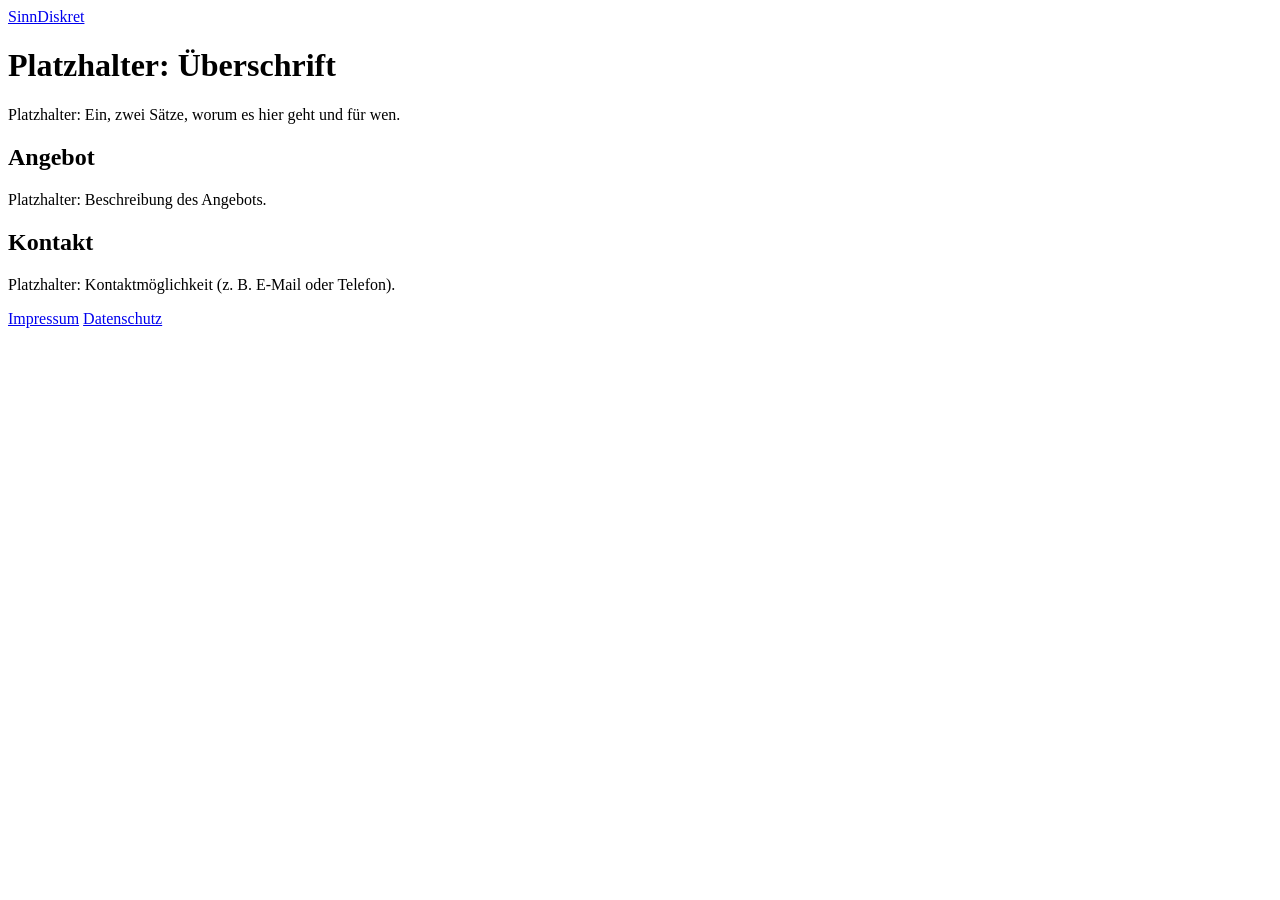
==== public/index.html @ 70ae7657 "Grundstruktur: statische Seite, Deploy zu STRATO per FTPS, Anleitung - public/: Platzhalter für Star" ====
<!doctype html>
<html lang="de">
<head>
  <meta charset="utf-8">
  <meta name="viewport" content="width=device-width, initial-scale=1">
  <title>SinnDiskret – Psychotherapeutische Begleitung</title>
  <meta name="robots" content="index, follow">
  <link rel="icon" href="/favicon.svg" type="image/svg+xml">
  <link rel="stylesheet" href="/css/style.css">
</head>
<body>
  <header class="wrap">
    <a class="brand" href="/">SinnDiskret</a>
  </header>
  <main class="wrap">
    <h1>Platzhalter: Überschrift</h1>
    <p class="lead">Platzhalter: Ein, zwei Sätze, worum es hier geht und für wen.</p>

    <h2>Angebot</h2>
    <p>Platzhalter: Beschreibung des Angebots.</p>

    <h2>Kontakt</h2>
    <p>Platzhalter: Kontaktmöglichkeit (z. B. E-Mail oder Telefon).</p>
  </main>
  <footer class="wrap">
    <nav>
      <a href="/impressum.html">Impressum</a>
      <a href="/datenschutz.html">Datenschutz</a>
    </nav>
  </footer>
</body>
</html>
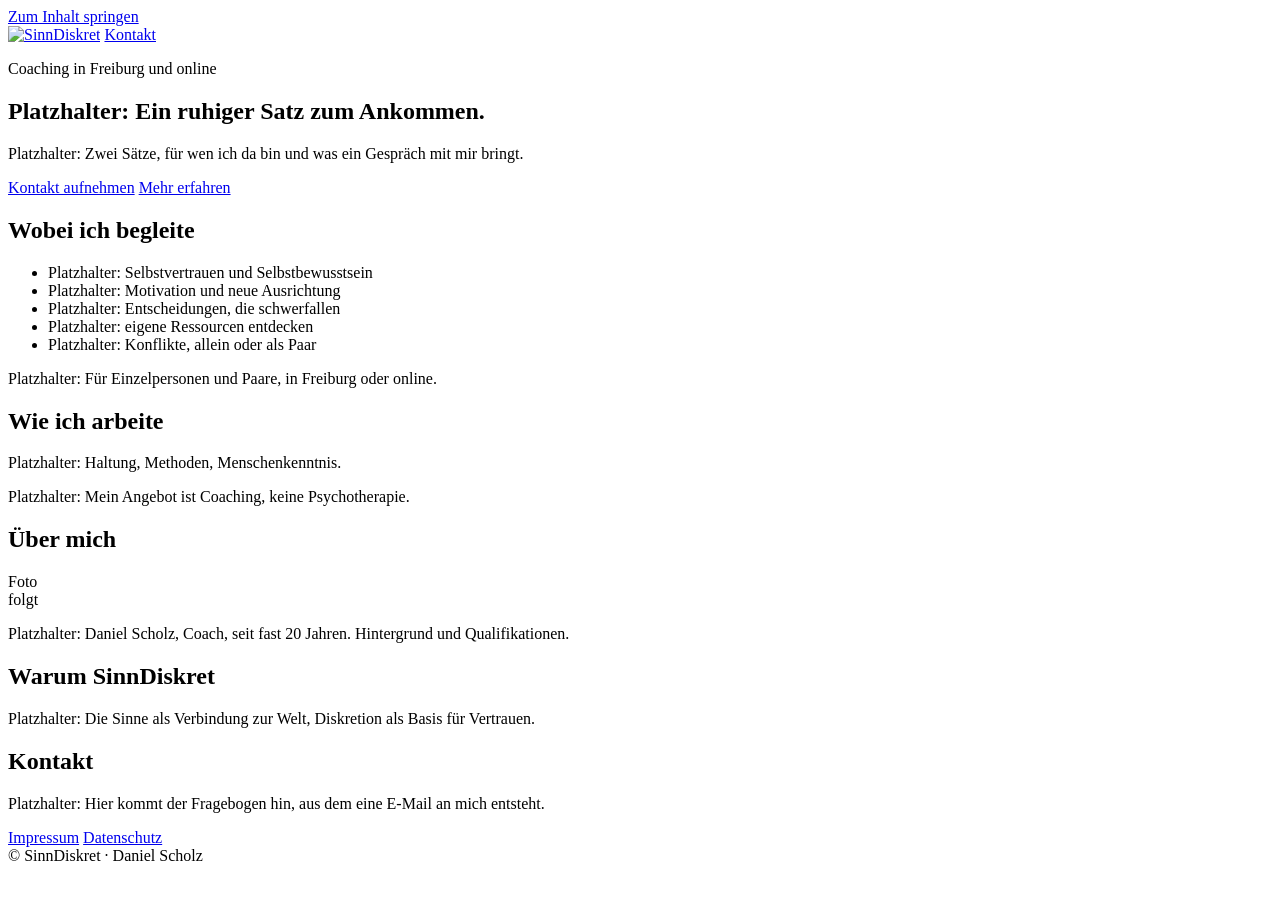
==== commit 503032ef: "Gestaltung festlegen: Farben, Logo B, Schrift Variante 1 - Logo B (sinn•diskret) als Vektorgrafik, h" ====
--- a/public/index.html
+++ b/public/index.html
@@ -3,30 +3,100 @@
 <head>
   <meta charset="utf-8">
   <meta name="viewport" content="width=device-width, initial-scale=1">
-  <title>SinnDiskret – Psychotherapeutische Begleitung</title>
-  <meta name="robots" content="index, follow">
+  <title>SinnDiskret – Coaching in Freiburg und online · Daniel Scholz</title>
+  <meta name="description" content="Coaching für Einzelpersonen und Paare in Freiburg und online. Daniel Scholz, seit fast 20 Jahren.">
+  <meta name="theme-color" content="#f7f6f3">
   <link rel="icon" href="/favicon.svg" type="image/svg+xml">
+  <link rel="preload" href="/fonts/source-sans-3.woff2" as="font" type="font/woff2" crossorigin>
   <link rel="stylesheet" href="/css/style.css">
 </head>
 <body>
-  <header class="wrap">
-    <a class="brand" href="/">SinnDiskret</a>
+  <a class="skip" href="#inhalt">Zum Inhalt springen</a>
+
+  <header class="site-header">
+    <div class="wrap">
+      <a class="brand" href="/" aria-label="SinnDiskret – Startseite"><img src="/img/logo.svg" alt="SinnDiskret" width="160" height="26"></a>
+      <a class="header-link" href="#kontakt">Kontakt</a>
+    </div>
   </header>
-  <main class="wrap">
-    <h1>Platzhalter: Überschrift</h1>
-    <p class="lead">Platzhalter: Ein, zwei Sätze, worum es hier geht und für wen.</p>
 
-    <h2>Angebot</h2>
-    <p>Platzhalter: Beschreibung des Angebots.</p>
+  <main id="inhalt">
 
-    <h2>Kontakt</h2>
-    <p>Platzhalter: Kontaktmöglichkeit (z. B. E-Mail oder Telefon).</p>
+    <section class="hero">
+      <div class="wrap">
+        <p class="kicker">Coaching in Freiburg und online</p>
+        <h1 class="ph">Platzhalter: Ein ruhiger Satz zum Ankommen.</h1>
+        <p class="lead ph">Platzhalter: Zwei Sätze, für wen ich da bin und was ein Gespräch mit mir bringt.</p>
+        <div class="actions">
+          <a class="btn" href="#kontakt">Kontakt aufnehmen</a>
+          <a class="btn ghost" href="#anliegen">Mehr erfahren</a>
+        </div>
+      </div>
+    </section>
+
+    <section class="section soft" id="anliegen">
+      <div class="wrap">
+        <span class="accent"></span>
+        <h2>Wobei ich begleite</h2>
+        <ul class="dots ph">
+          <li>Platzhalter: Selbstvertrauen und Selbstbewusstsein</li>
+          <li>Platzhalter: Motivation und neue Ausrichtung</li>
+          <li>Platzhalter: Entscheidungen, die schwerfallen</li>
+          <li>Platzhalter: eigene Ressourcen entdecken</li>
+          <li>Platzhalter: Konflikte, allein oder als Paar</li>
+        </ul>
+        <p class="ph">Platzhalter: Für Einzelpersonen und Paare, in Freiburg oder online.</p>
+      </div>
+    </section>
+
+    <section class="section" id="arbeitsweise">
+      <div class="wrap">
+        <span class="accent"></span>
+        <h2>Wie ich arbeite</h2>
+        <p class="ph">Platzhalter: Haltung, Methoden, Menschenkenntnis.</p>
+        <p class="note ph">Platzhalter: Mein Angebot ist Coaching, keine Psychotherapie.</p>
+      </div>
+    </section>
+
+    <section class="section soft" id="ueber-mich">
+      <div class="wrap">
+        <span class="accent"></span>
+        <h2>Über mich</h2>
+        <div class="about">
+          <div class="photo">Foto<br>folgt</div>
+          <div>
+            <p class="ph">Platzhalter: Daniel Scholz, Coach, seit fast 20 Jahren. Hintergrund und Qualifikationen.</p>
+          </div>
+        </div>
+      </div>
+    </section>
+
+    <section class="section" id="sinndiskret">
+      <div class="wrap">
+        <span class="accent"></span>
+        <h2>Warum SinnDiskret</h2>
+        <p class="ph">Platzhalter: Die Sinne als Verbindung zur Welt, Diskretion als Basis für Vertrauen.</p>
+      </div>
+    </section>
+
+    <section class="section soft" id="kontakt">
+      <div class="wrap">
+        <span class="accent"></span>
+        <h2>Kontakt</h2>
+        <p class="ph">Platzhalter: Hier kommt der Fragebogen hin, aus dem eine E-Mail an mich entsteht.</p>
+      </div>
+    </section>
+
   </main>
-  <footer class="wrap">
-    <nav>
-      <a href="/impressum.html">Impressum</a>
-      <a href="/datenschutz.html">Datenschutz</a>
-    </nav>
+
+  <footer class="site-footer">
+    <div class="wrap">
+      <nav>
+        <a href="/impressum.html">Impressum</a>
+        <a href="/datenschutz.html">Datenschutz</a>
+      </nav>
+      <div>© SinnDiskret · Daniel Scholz</div>
+    </div>
   </footer>
 </body>
 </html>
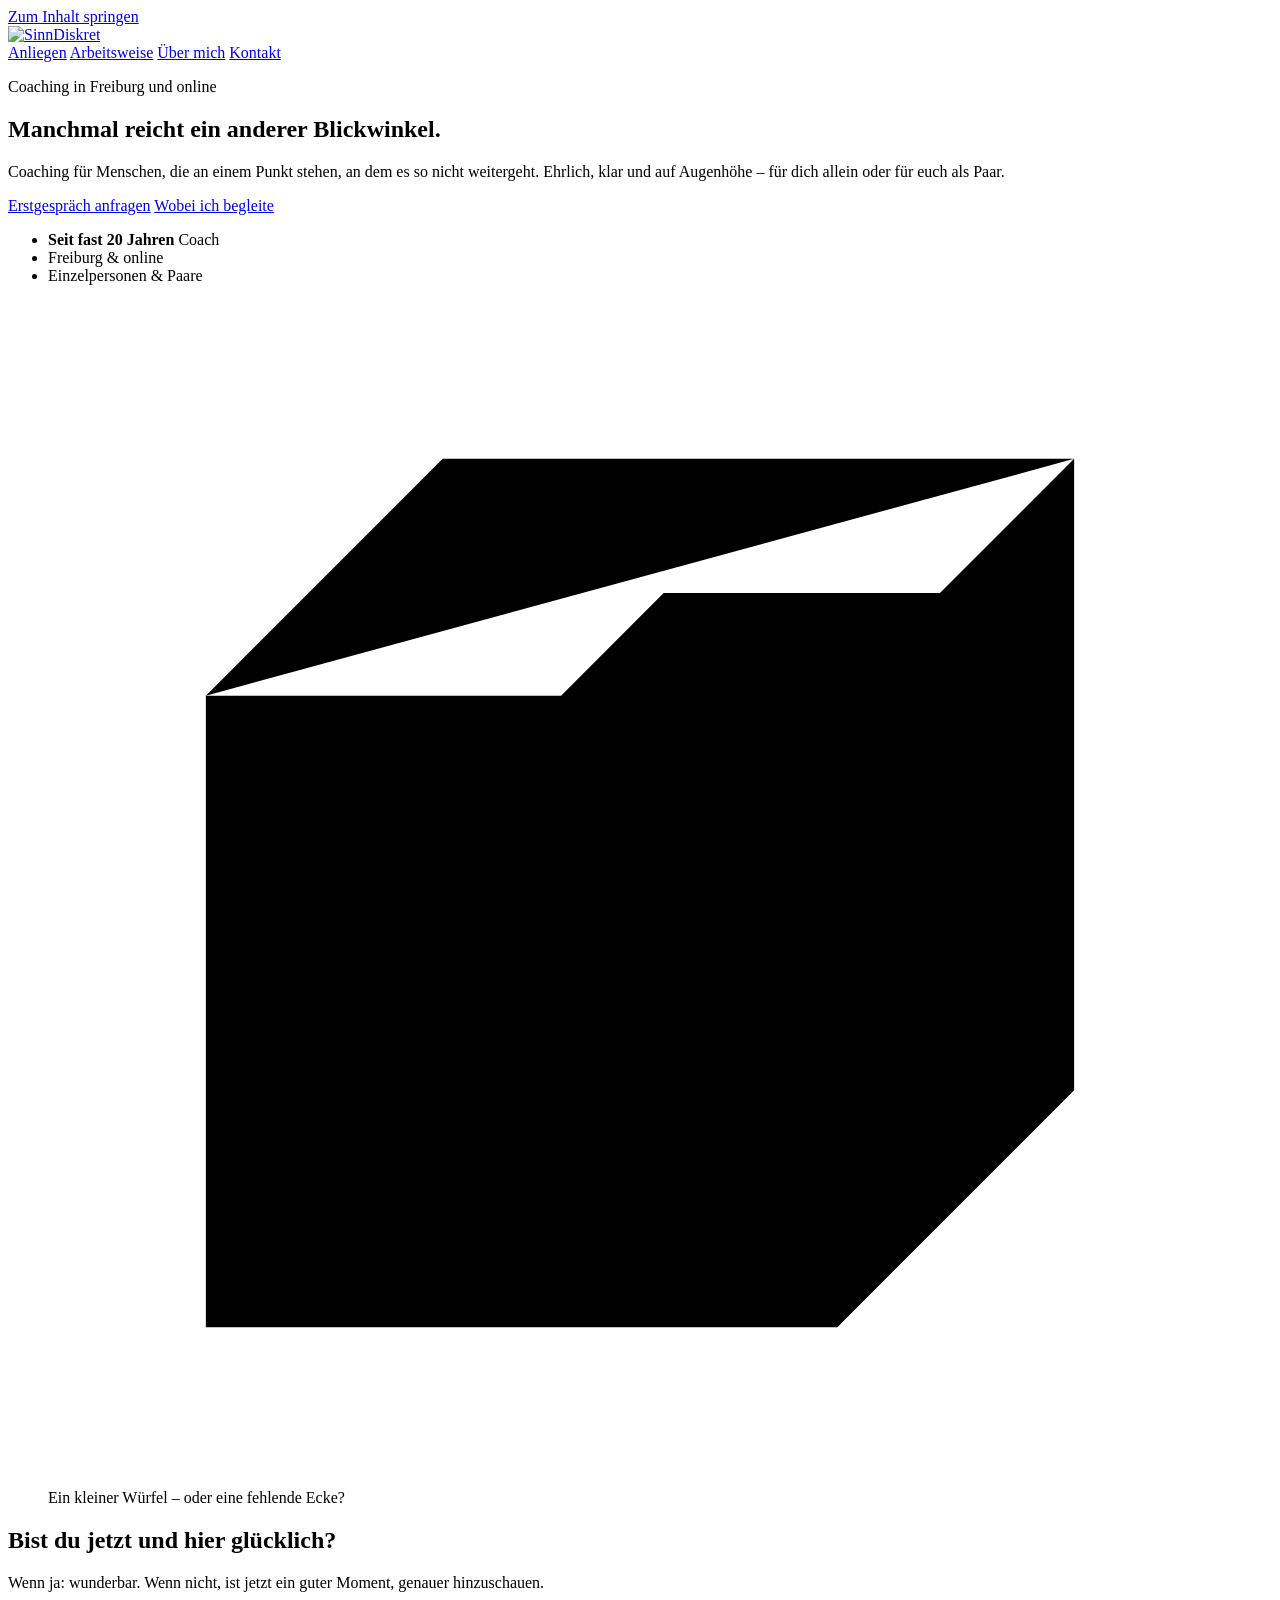
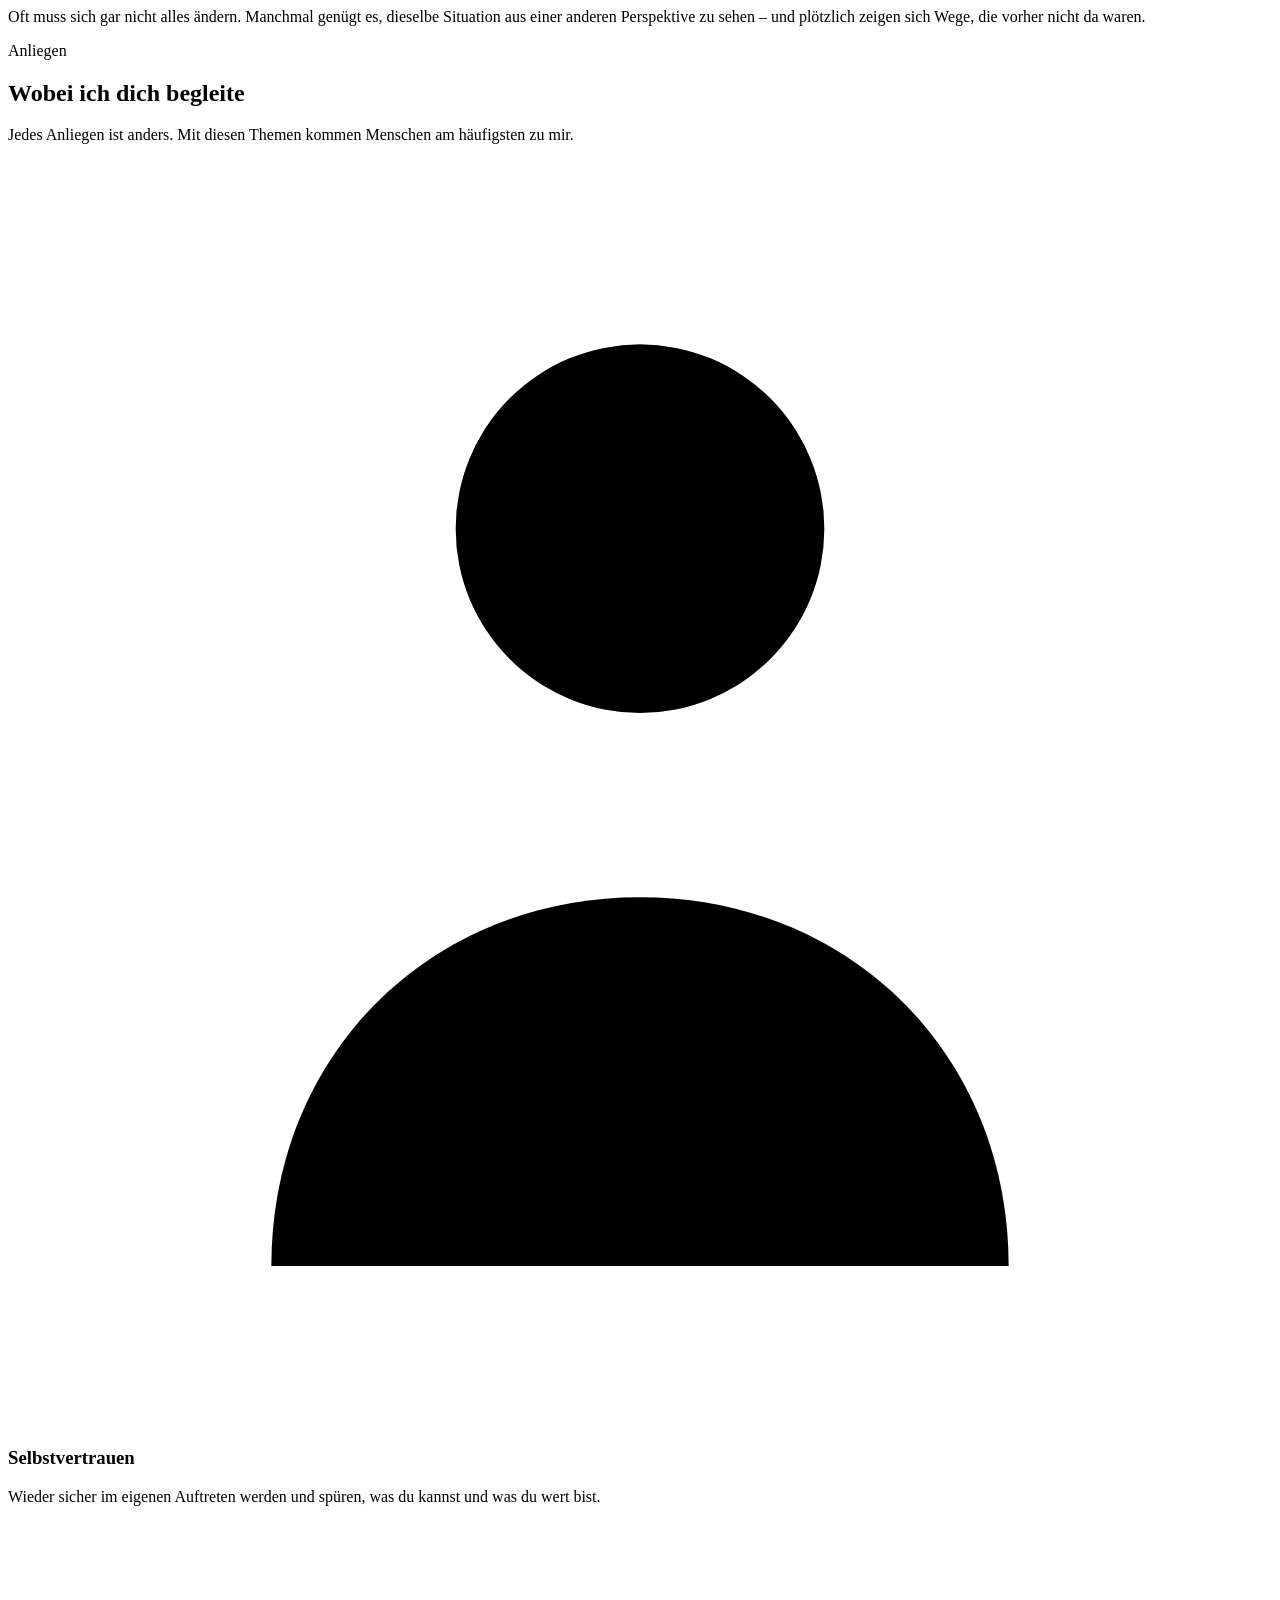
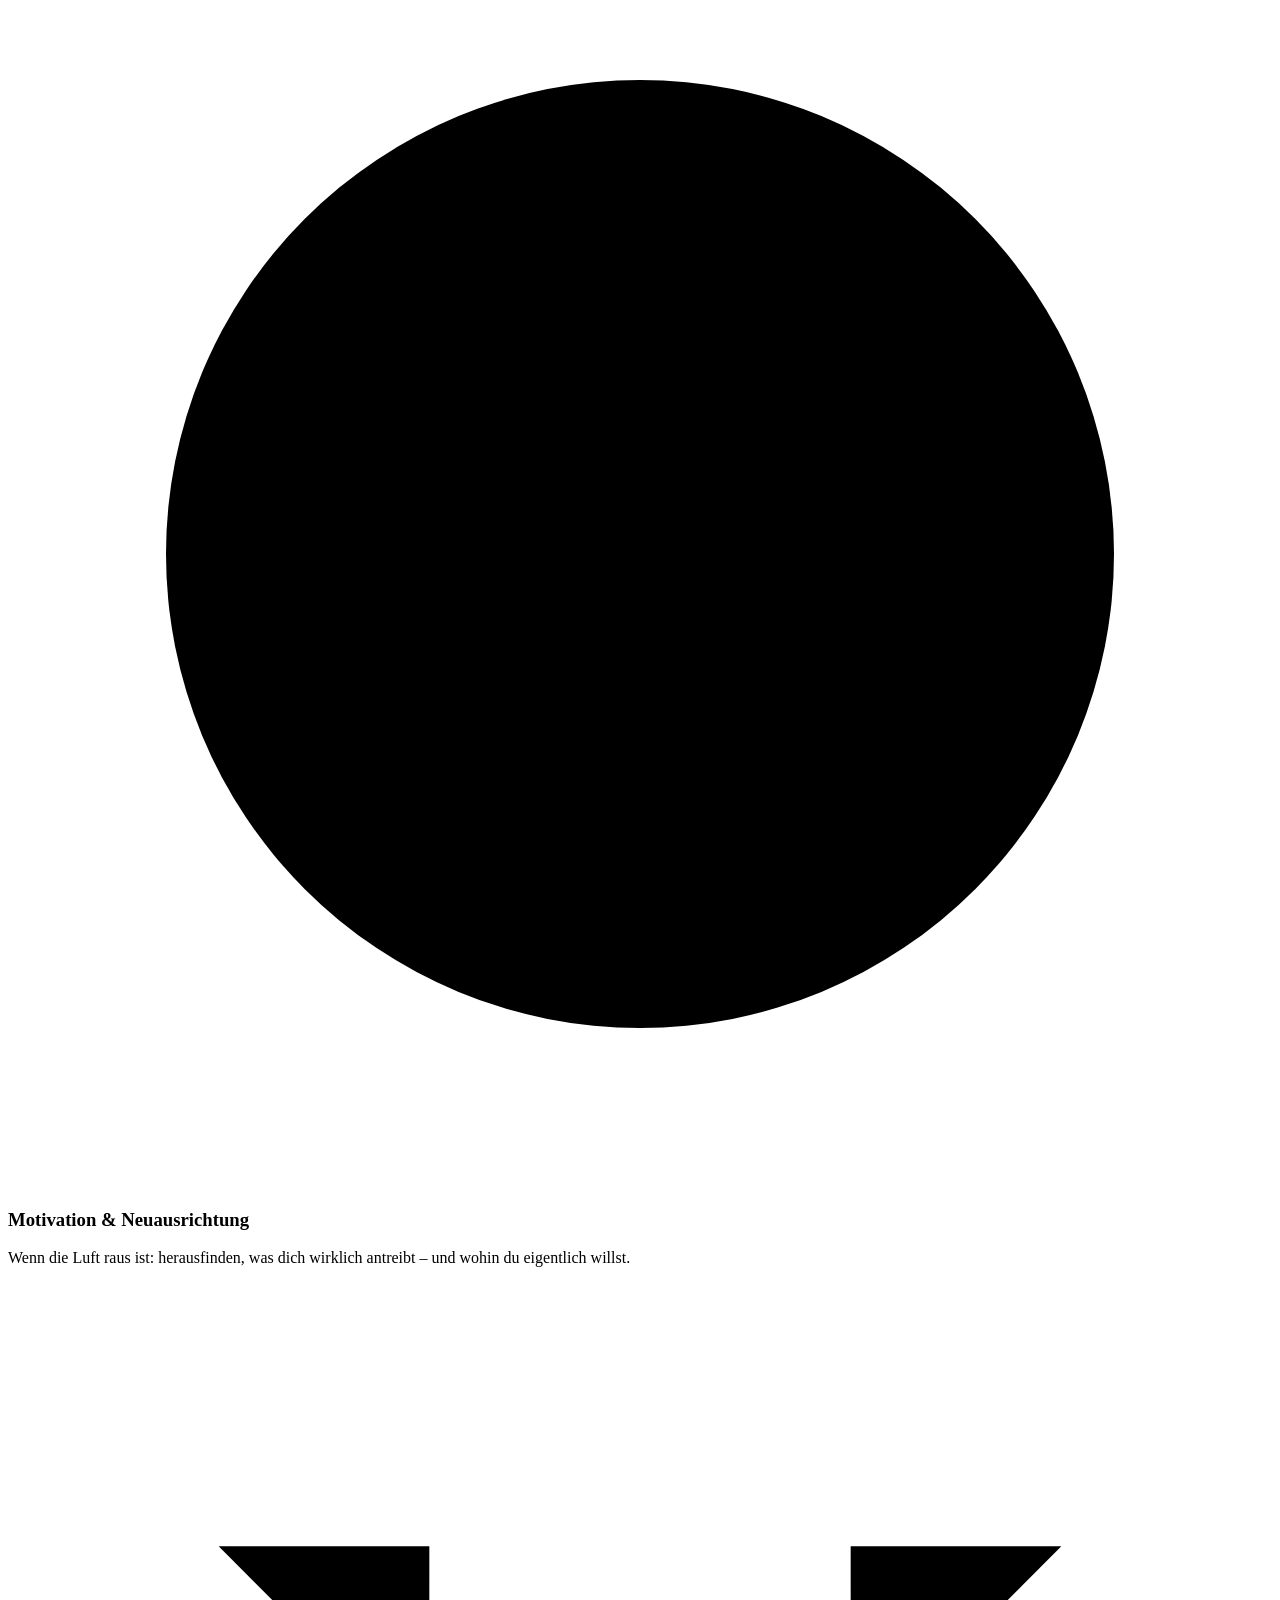
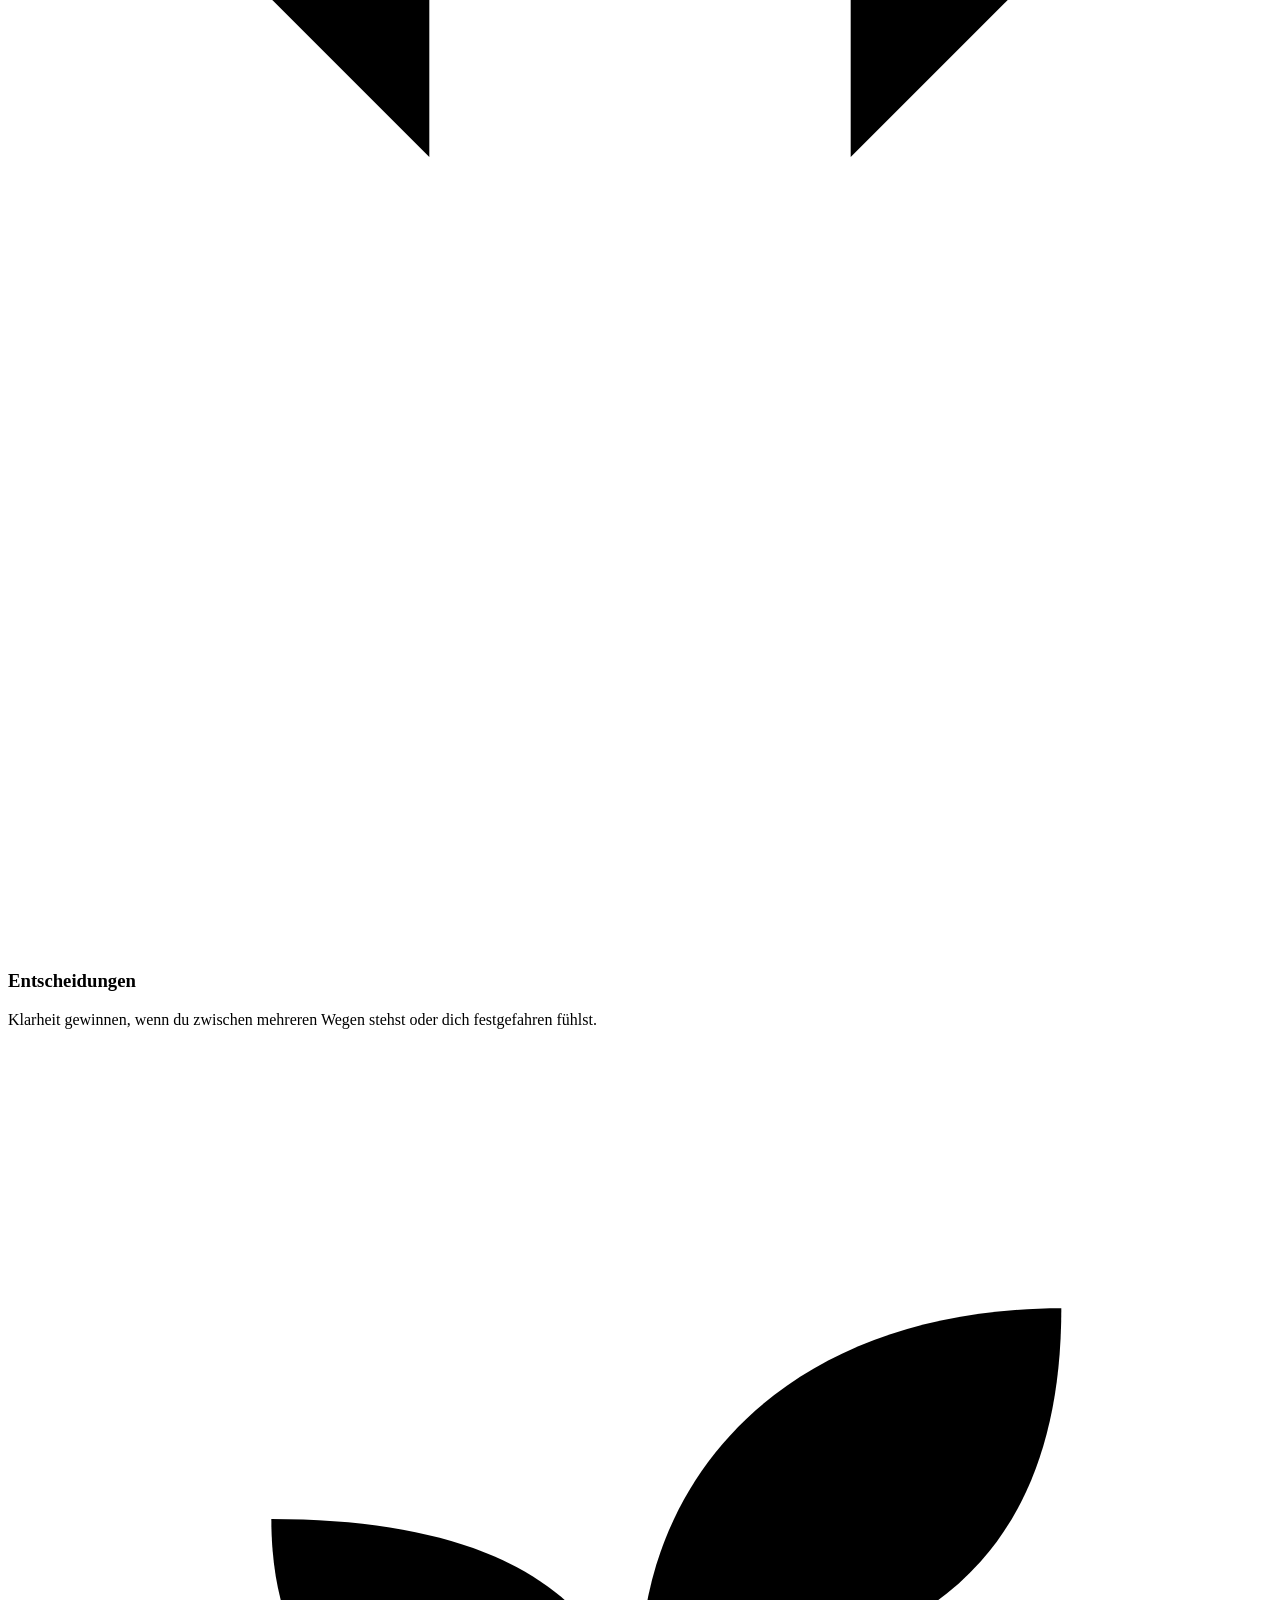
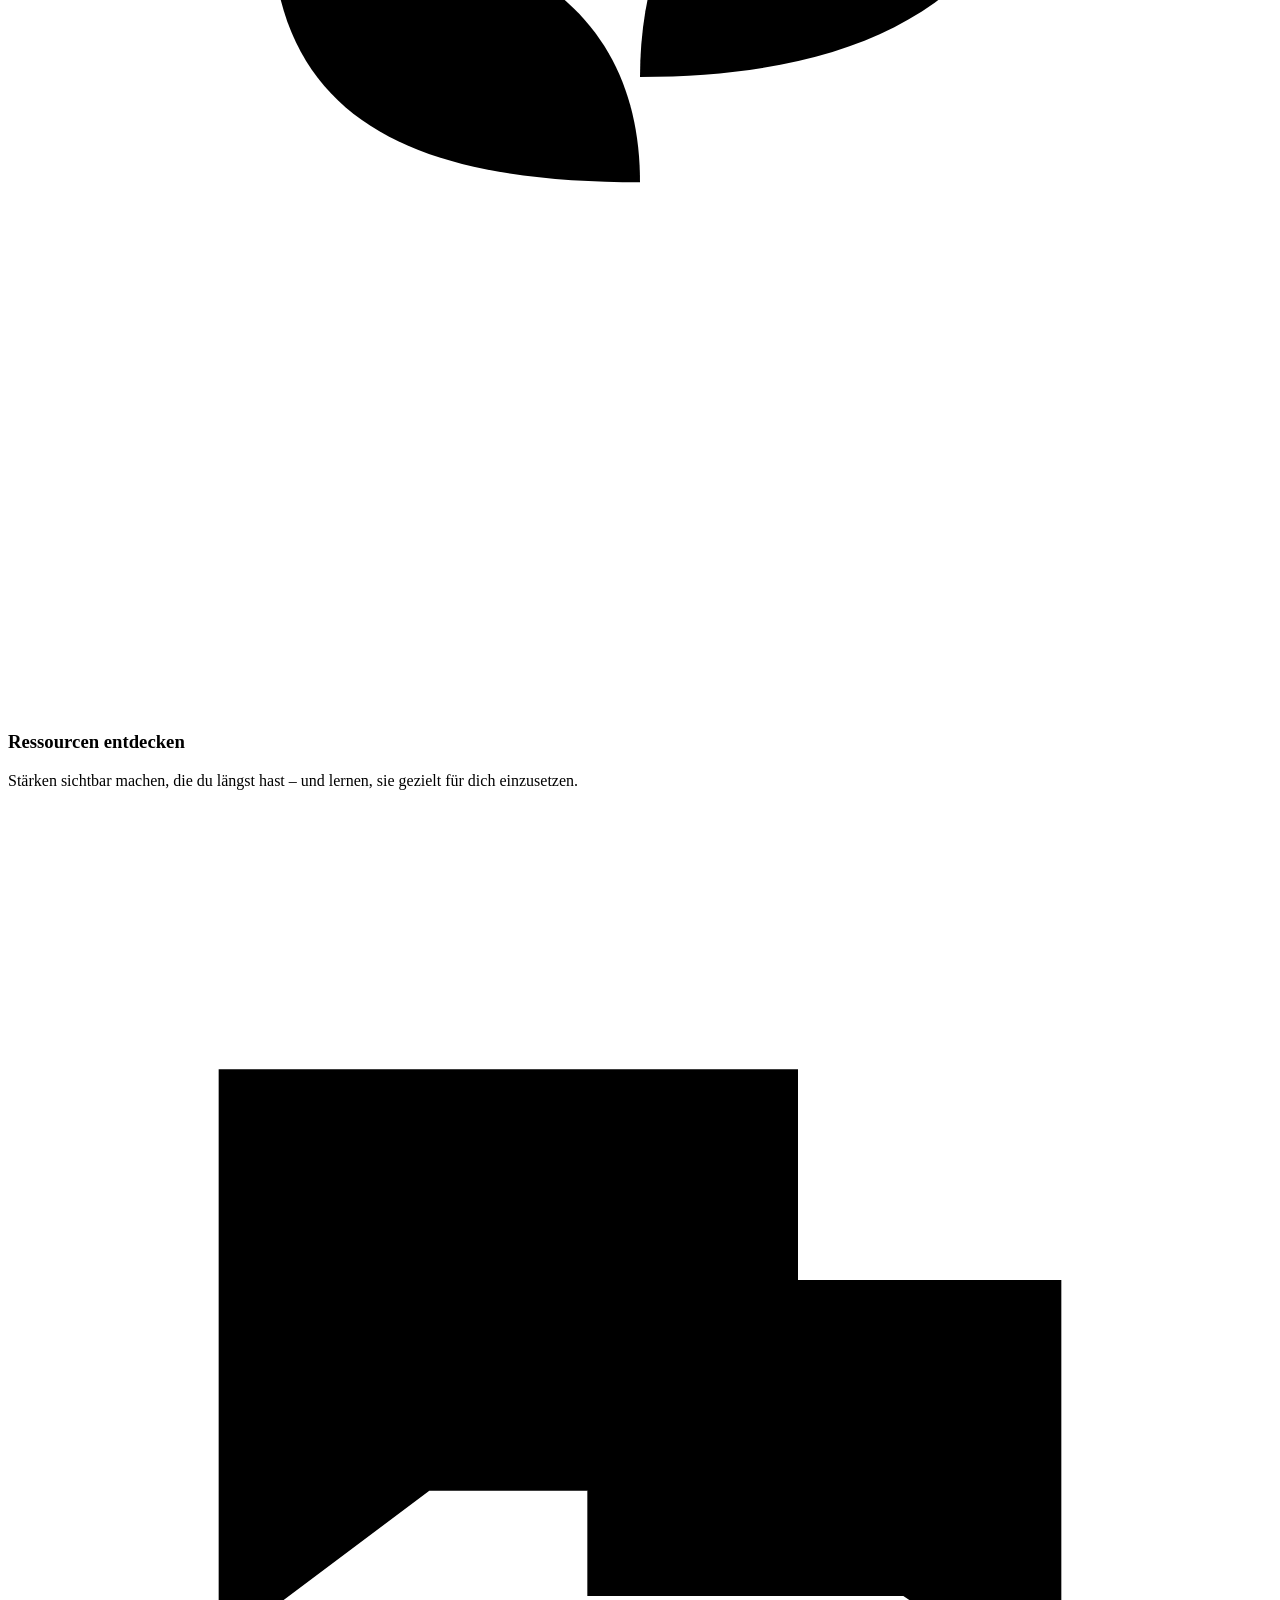
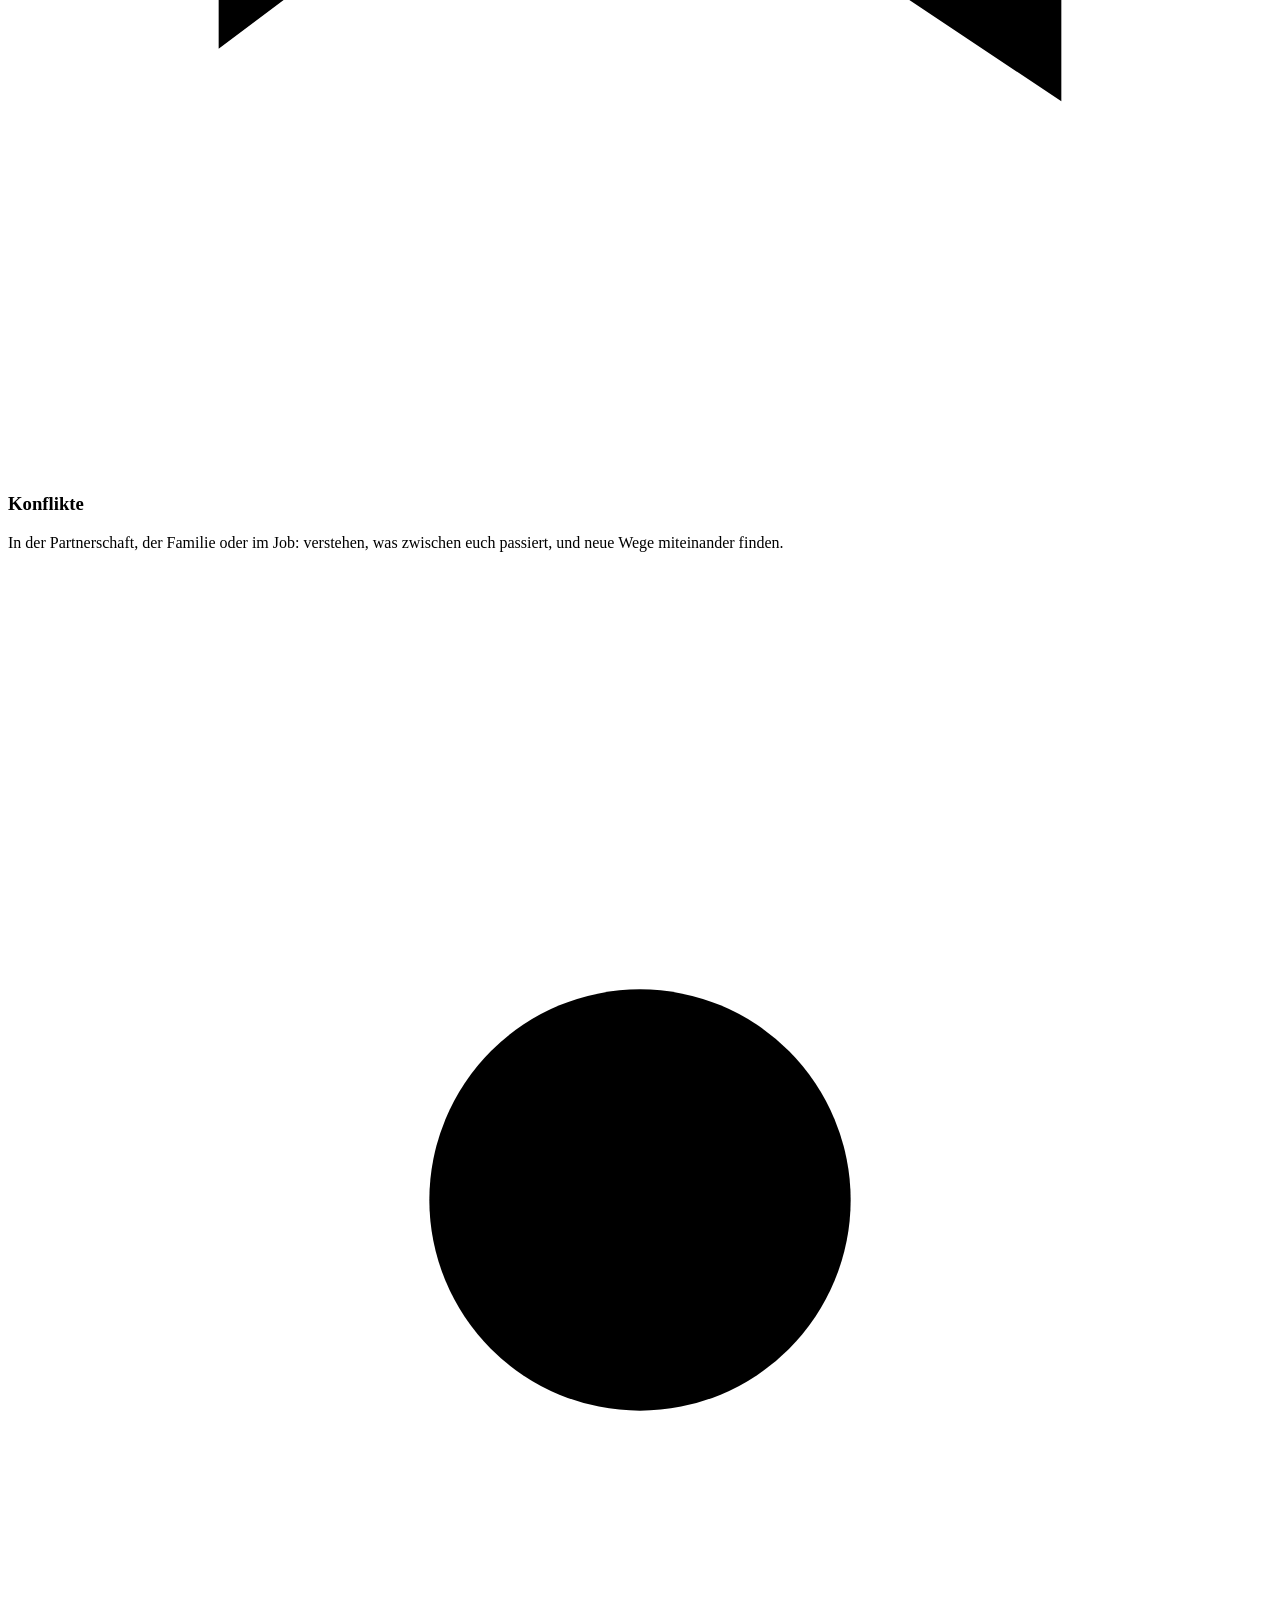
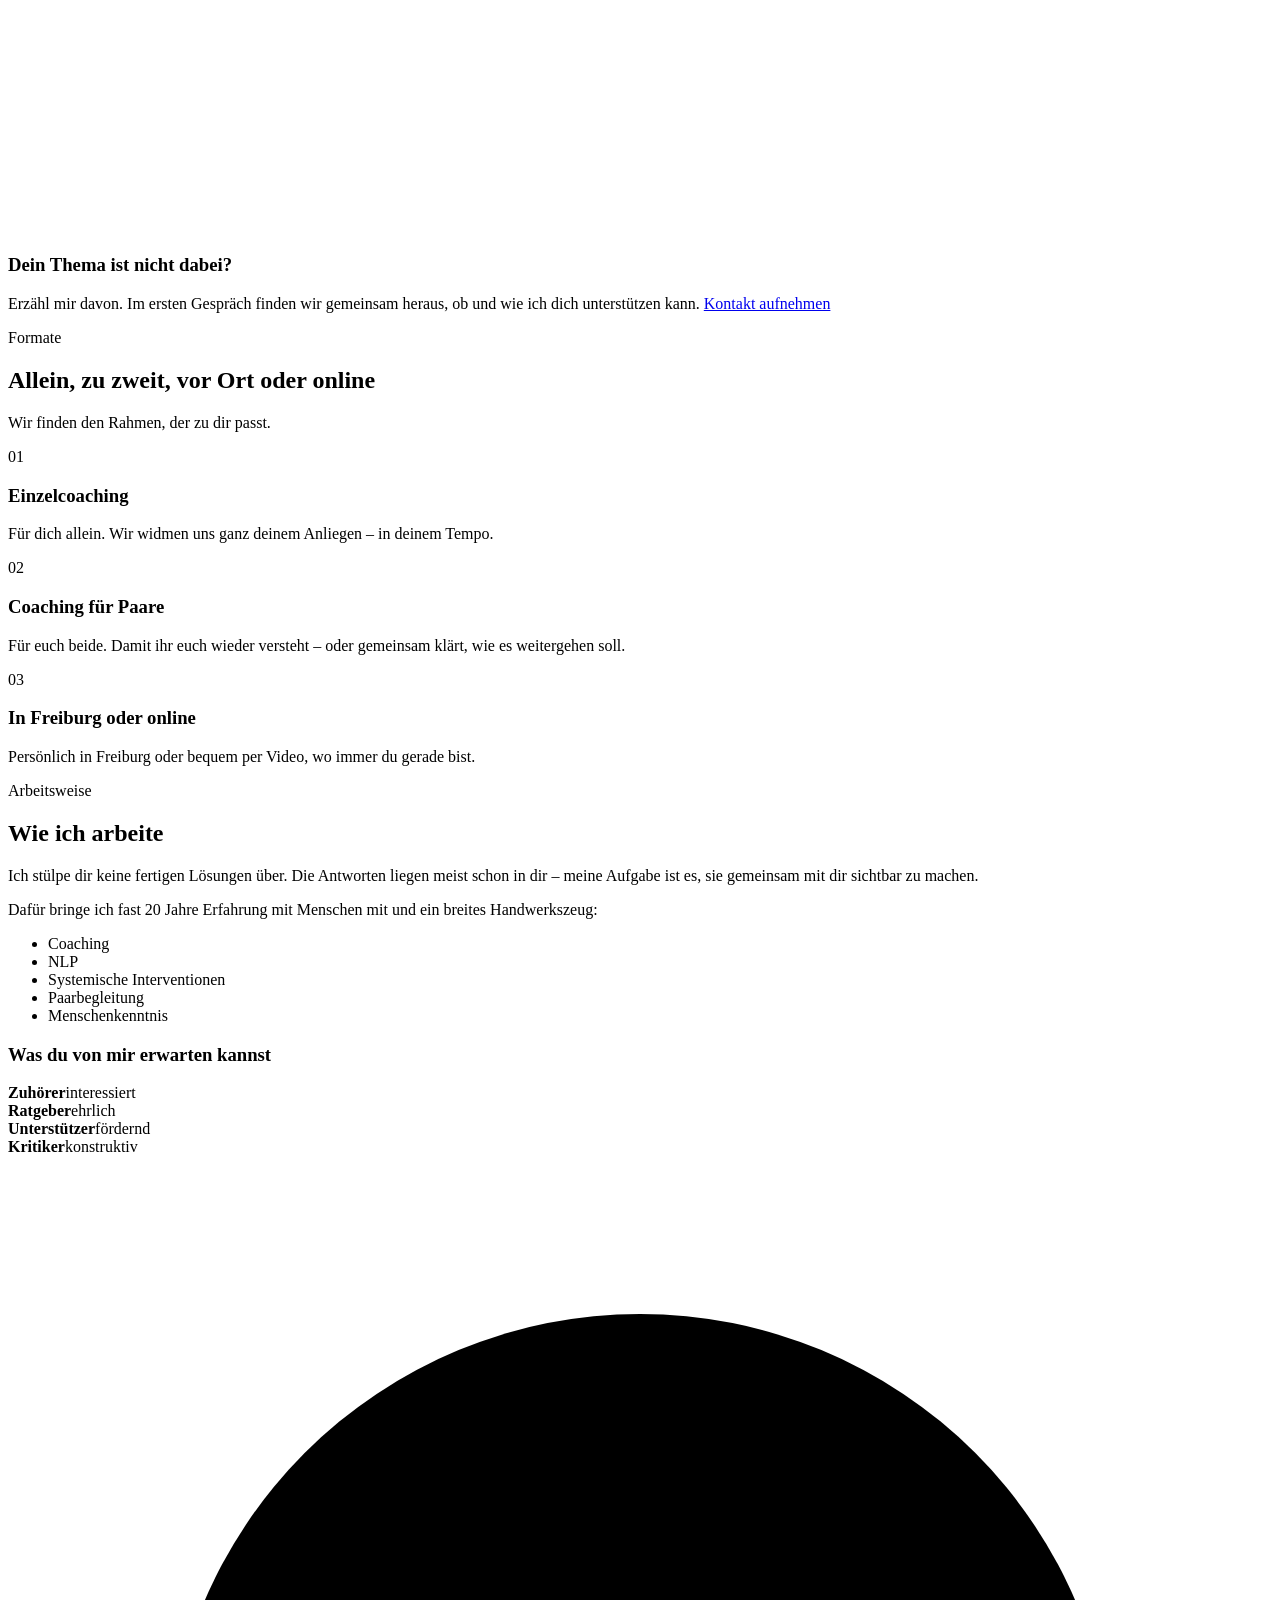
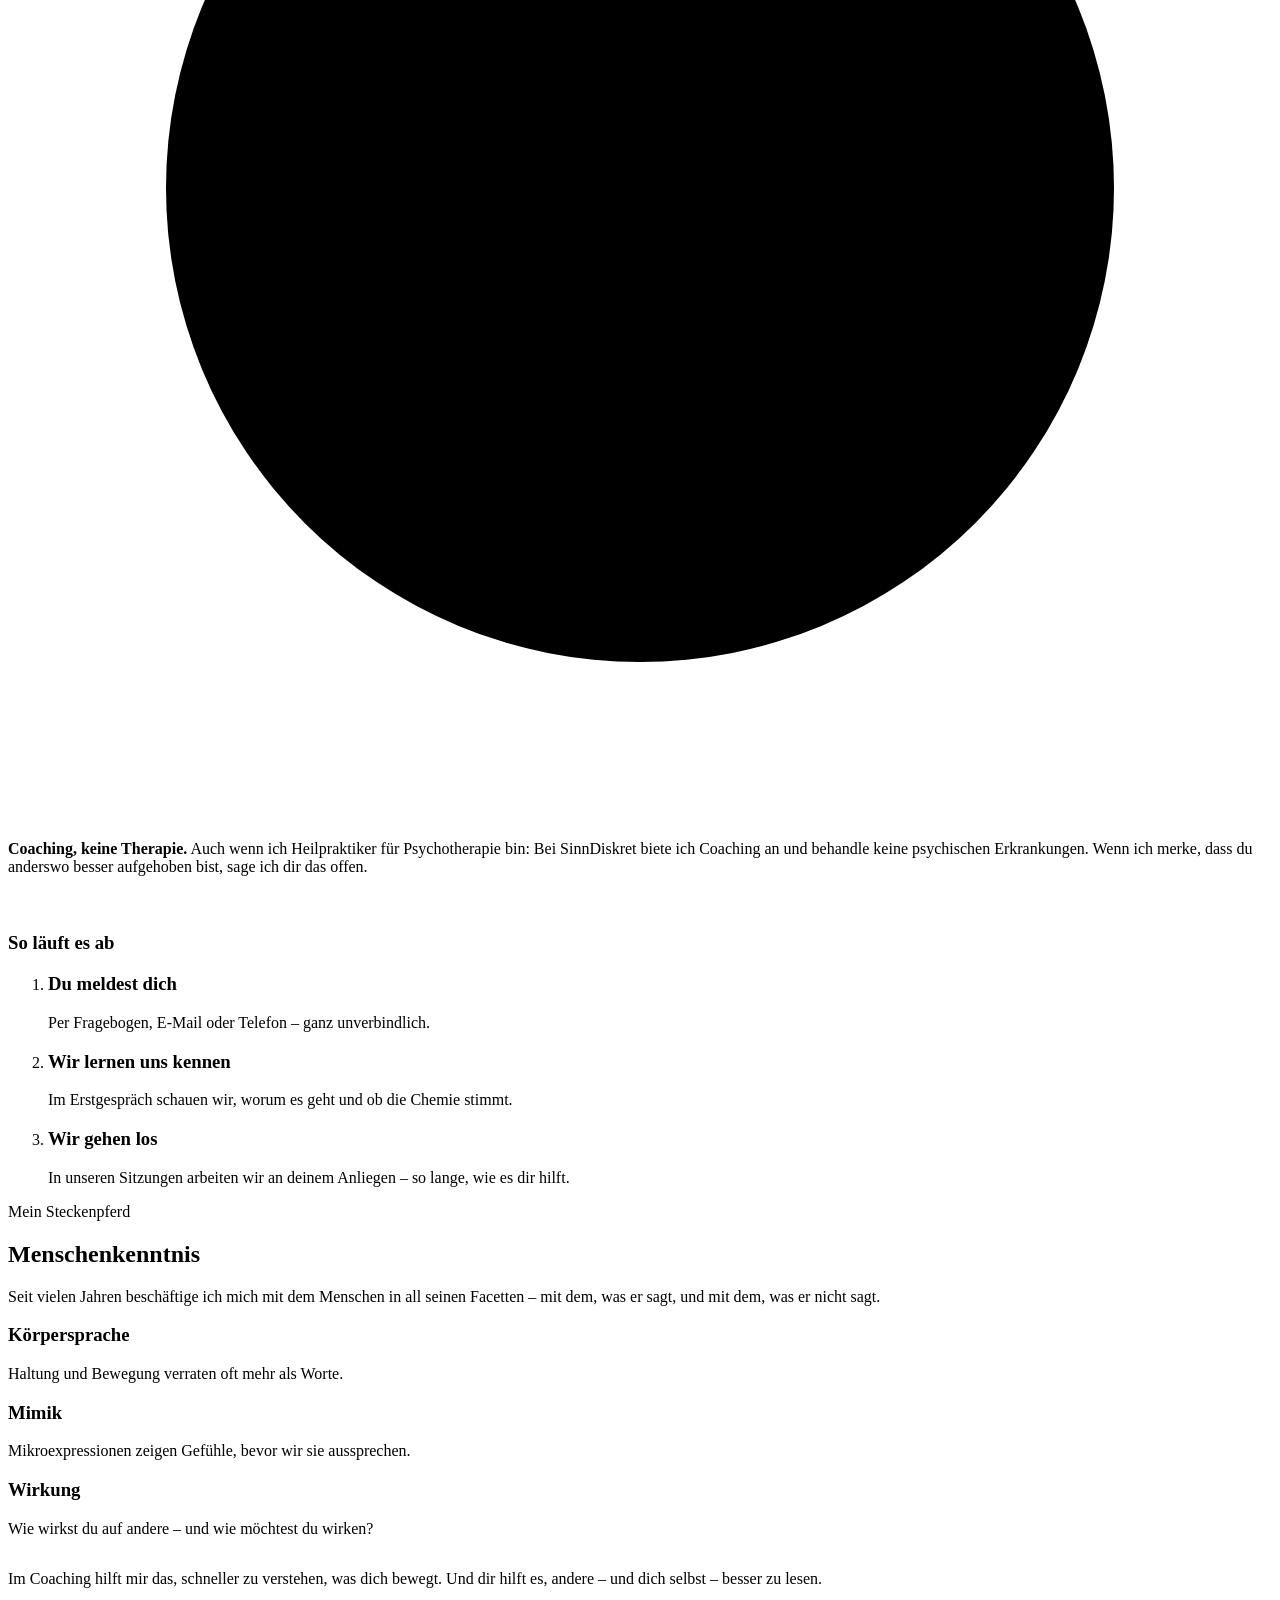
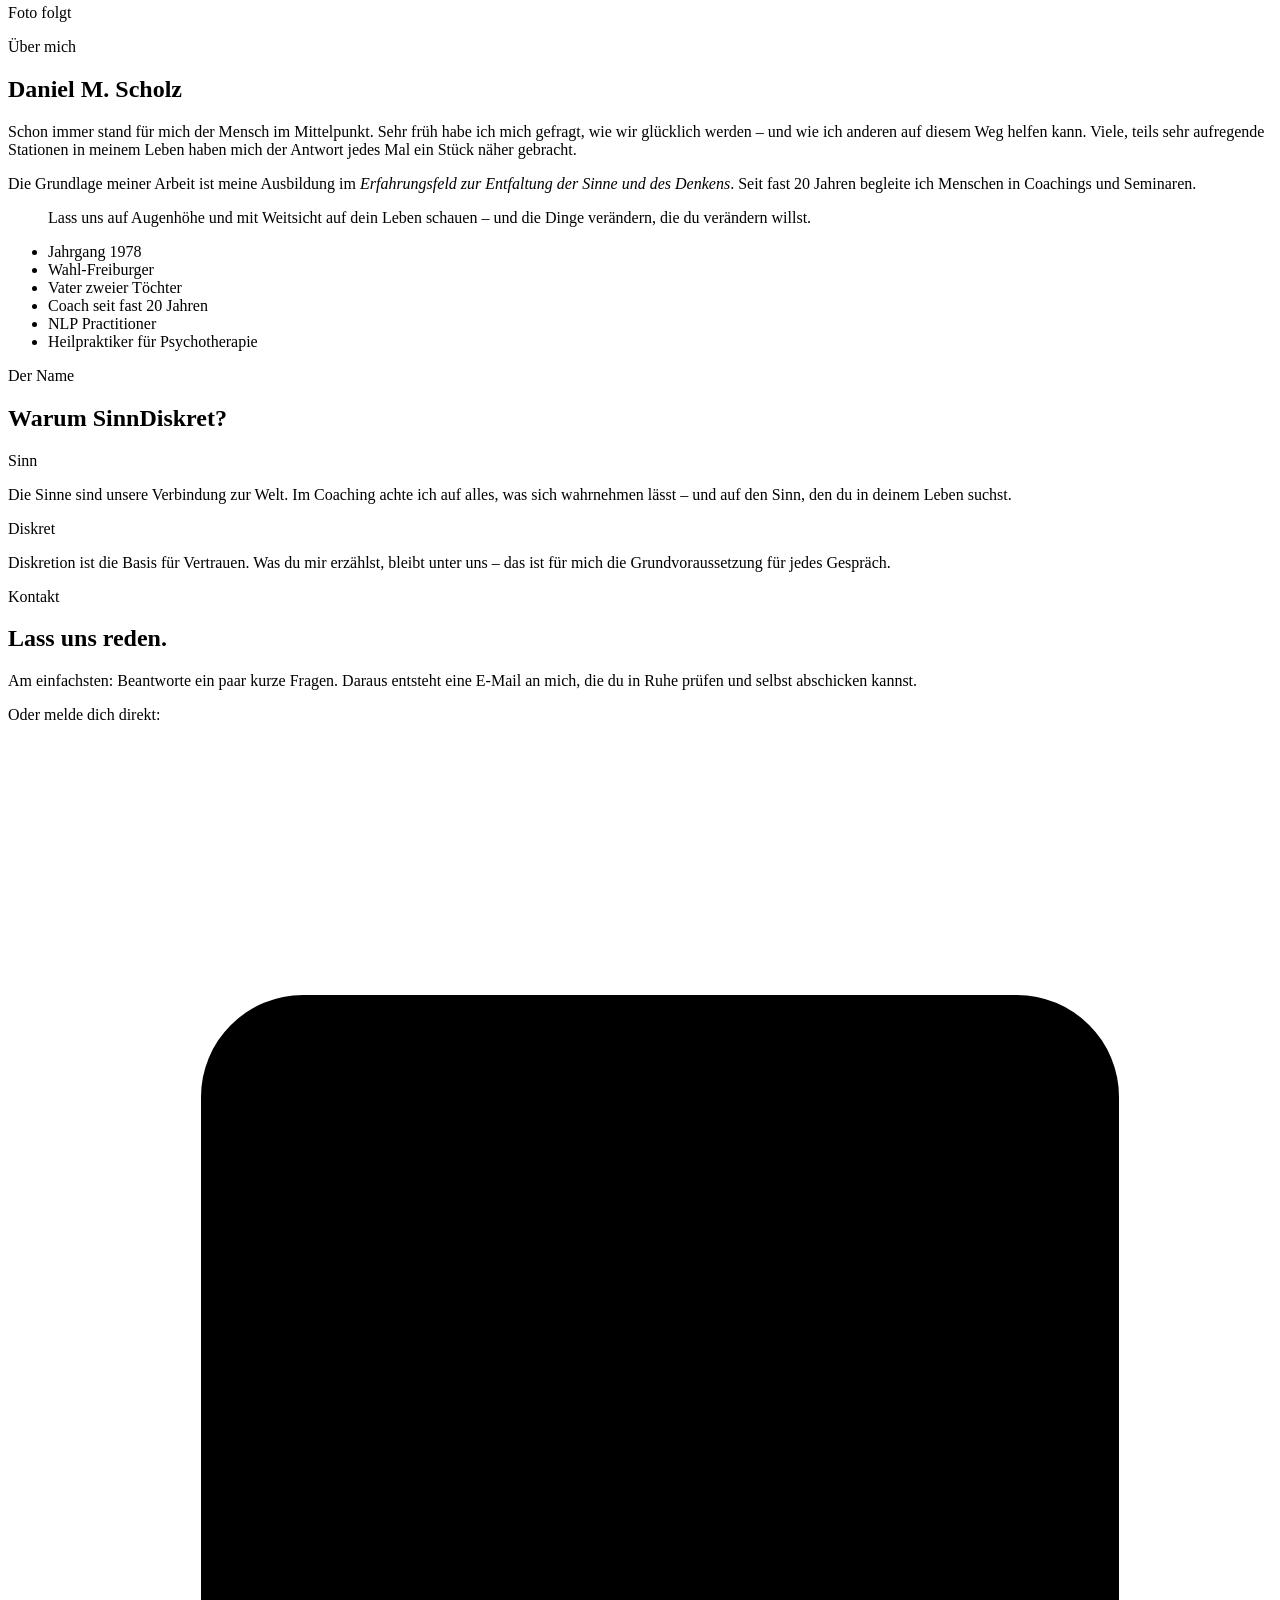
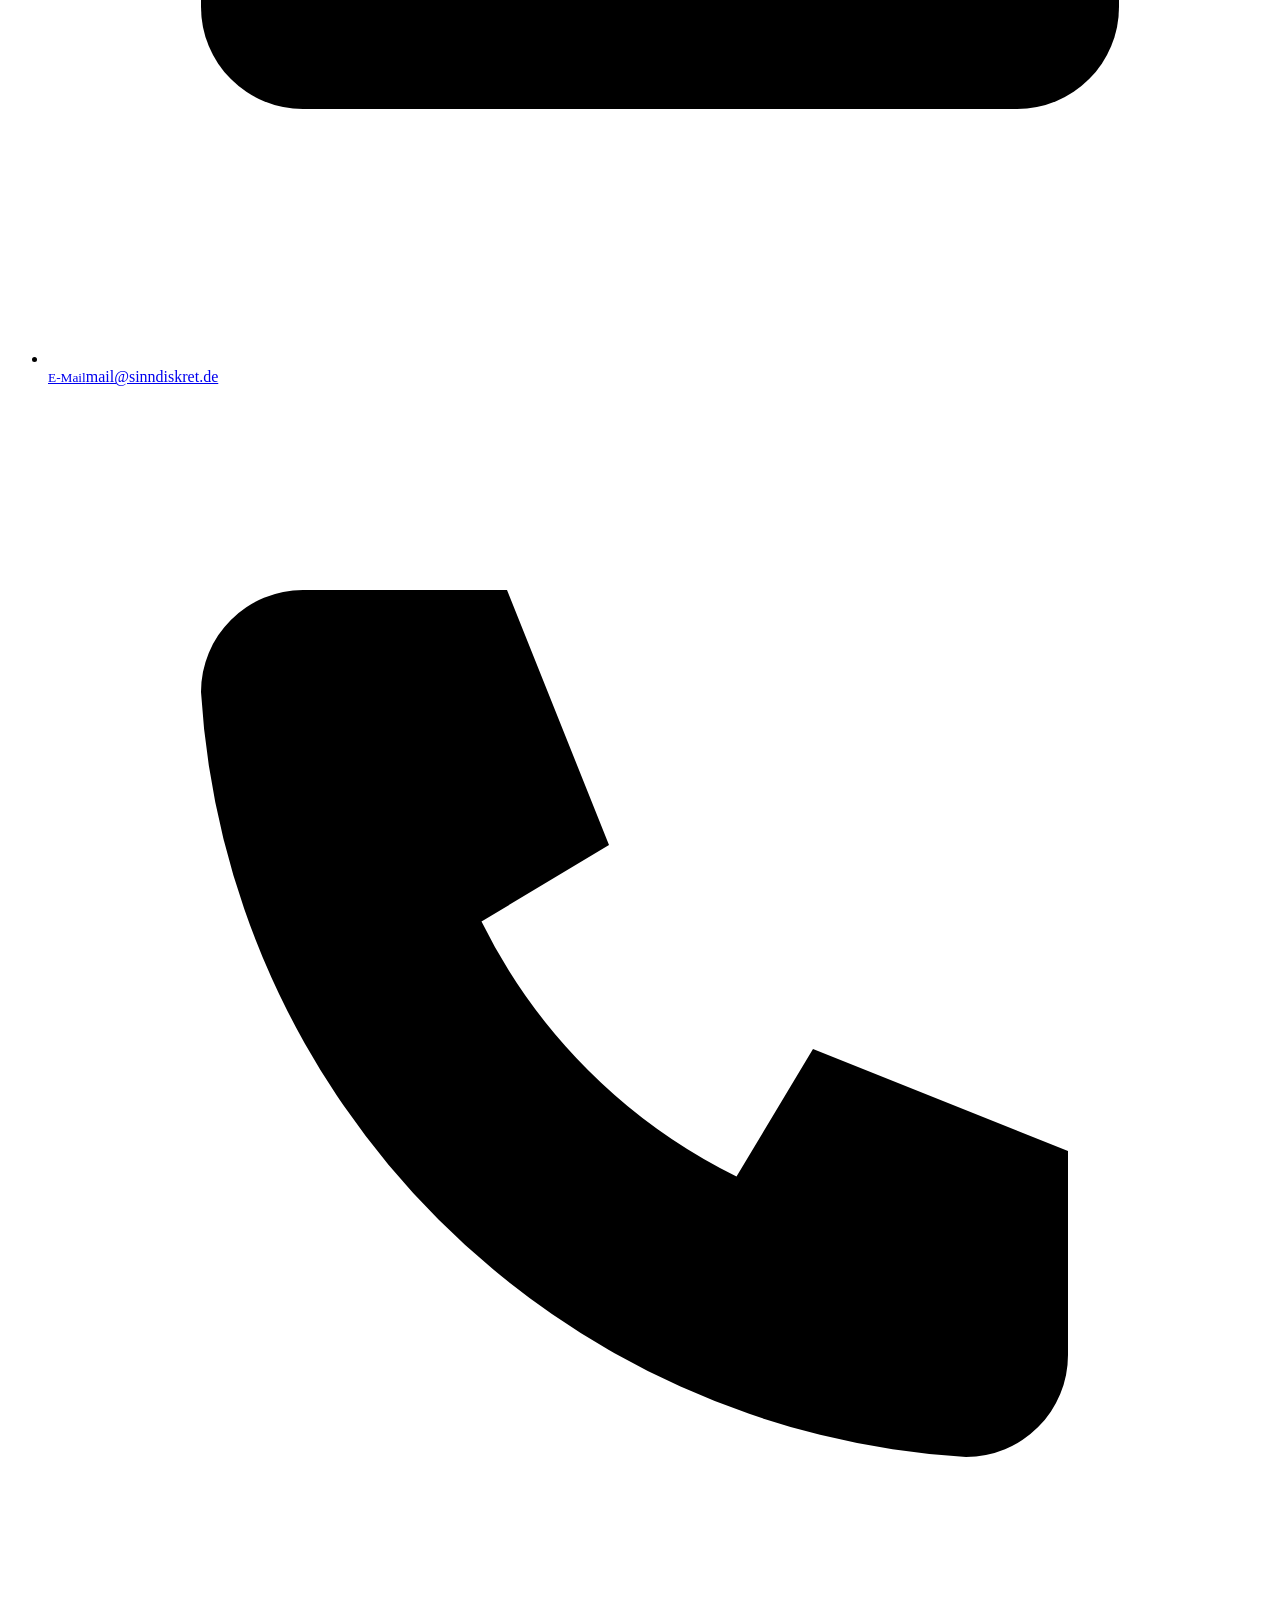
==== commit 43c99d0a: "Startseite ausgebaut: Texte, breiteres Layout, Fragebogen - Layout bis 72rem breit, Kopfzeile mit Na" ====
--- a/public/index.html
+++ b/public/index.html
@@ -4,11 +4,14 @@
   <meta charset="utf-8">
   <meta name="viewport" content="width=device-width, initial-scale=1">
   <title>SinnDiskret – Coaching in Freiburg und online · Daniel Scholz</title>
-  <meta name="description" content="Coaching für Einzelpersonen und Paare in Freiburg und online. Daniel Scholz, seit fast 20 Jahren.">
+  <meta name="description" content="Coaching für Einzelpersonen und Paare in Freiburg und online. Ehrlich, klar und auf Augenhöhe – mit Daniel Scholz, seit fast 20 Jahren.">
   <meta name="theme-color" content="#f7f6f3">
   <link rel="icon" href="/favicon.svg" type="image/svg+xml">
   <link rel="preload" href="/fonts/source-sans-3.woff2" as="font" type="font/woff2" crossorigin>
+  <link rel="preload" href="/fonts/source-serif-4.woff2" as="font" type="font/woff2" crossorigin>
   <link rel="stylesheet" href="/css/style.css">
+  <script>document.documentElement.classList.add("js");</script>
+  <script src="/js/main.js" defer></script>
 </head>
 <body>
   <a class="skip" href="#inhalt">Zum Inhalt springen</a>
@@ -16,74 +19,321 @@
   <header class="site-header">
     <div class="wrap">
       <a class="brand" href="/" aria-label="SinnDiskret – Startseite"><img src="/img/logo.svg" alt="SinnDiskret" width="160" height="26"></a>
-      <a class="header-link" href="#kontakt">Kontakt</a>
+      <nav class="nav" aria-label="Hauptnavigation">
+        <a class="nav-item" href="#anliegen">Anliegen</a>
+        <a class="nav-item" href="#arbeitsweise">Arbeitsweise</a>
+        <a class="nav-item" href="#ueber-mich">Über mich</a>
+        <a class="btn" href="#kontakt">Kontakt</a>
+      </nav>
     </div>
   </header>
 
   <main id="inhalt">
 
+    <!-- Einstieg -->
     <section class="hero">
+      <div class="wrap hero-grid">
+        <div>
+          <p class="kicker">Coaching in Freiburg und online</p>
+          <h1>Manchmal reicht ein anderer Blickwinkel.</h1>
+          <p class="lead measure">Coaching für Menschen, die an einem Punkt stehen, an dem es so nicht weitergeht. Ehrlich, klar und auf Augenhöhe – für dich allein oder für euch als Paar.</p>
+          <div class="actions">
+            <a class="btn" href="#kontakt">Erstgespräch anfragen</a>
+            <a class="btn ghost" href="#anliegen">Wobei ich begleite</a>
+          </div>
+          <ul class="facts">
+            <li><strong>Seit fast 20 Jahren</strong> Coach</li>
+            <li>Freiburg &amp; online</li>
+            <li>Einzelpersonen &amp; Paare</li>
+          </ul>
+        </div>
+        <figure class="hero-art" aria-hidden="true">
+          <div class="blob"></div>
+          <svg class="cube" viewBox="0 0 300 300">
+            <path d="M40 100 L100 40 L260 40"/>
+            <path d="M40 100 L130 100 L156 74 L226 74 L260 40 L260 200 L200 260 L40 260 Z"/>
+            <path d="M130 100 L130 170 L200 170 L200 260"/>
+            <path d="M200 170 L226 144 L226 74"/>
+            <path d="M130 170 L156 144 L156 74"/>
+            <path d="M156 144 L226 144"/>
+            <circle class="dot" cx="156" cy="144" r="7"/>
+          </svg>
+          <figcaption>Ein kleiner Würfel – oder eine fehlende Ecke?</figcaption>
+        </figure>
+      </div>
+    </section>
+
+    <!-- Frage -->
+    <section class="question white">
+      <div class="wrap reveal">
+        <h2>Bist du jetzt und hier glücklich?</h2>
+        <p>Wenn ja: wunderbar. Wenn nicht, ist jetzt ein guter Moment, genauer hinzuschauen.</p>
+        <p>Oft muss sich gar nicht alles ändern. Manchmal genügt es, dieselbe Situation aus einer anderen Perspektive zu sehen – und plötzlich zeigen sich Wege, die vorher nicht da waren.</p>
+      </div>
+    </section>
+
+    <!-- Anliegen -->
+    <section class="section" id="anliegen">
       <div class="wrap">
-        <p class="kicker">Coaching in Freiburg und online</p>
-        <h1 class="ph">Platzhalter: Ein ruhiger Satz zum Ankommen.</h1>
-        <p class="lead ph">Platzhalter: Zwei Sätze, für wen ich da bin und was ein Gespräch mit mir bringt.</p>
-        <div class="actions">
-          <a class="btn" href="#kontakt">Kontakt aufnehmen</a>
-          <a class="btn ghost" href="#anliegen">Mehr erfahren</a>
-        </div>
-      </div>
-    </section>
-
-    <section class="section soft" id="anliegen">
-      <div class="wrap">
-        <span class="accent"></span>
-        <h2>Wobei ich begleite</h2>
-        <ul class="dots ph">
-          <li>Platzhalter: Selbstvertrauen und Selbstbewusstsein</li>
-          <li>Platzhalter: Motivation und neue Ausrichtung</li>
-          <li>Platzhalter: Entscheidungen, die schwerfallen</li>
-          <li>Platzhalter: eigene Ressourcen entdecken</li>
-          <li>Platzhalter: Konflikte, allein oder als Paar</li>
-        </ul>
-        <p class="ph">Platzhalter: Für Einzelpersonen und Paare, in Freiburg oder online.</p>
-      </div>
-    </section>
-
+        <div class="section-head measure reveal">
+          <p class="kicker">Anliegen</p>
+          <h2>Wobei ich dich begleite</h2>
+          <p>Jedes Anliegen ist anders. Mit diesen Themen kommen Menschen am häufigsten zu mir.</p>
+        </div>
+        <div class="cards">
+          <article class="card reveal">
+            <div class="icon"><svg viewBox="0 0 24 24"><circle cx="12" cy="7" r="3.5"/><path d="M5 21c0-4 3-7 7-7s7 3 7 7"/></svg></div>
+            <h3>Selbstvertrauen</h3>
+            <p>Wieder sicher im eigenen Auftreten werden und spüren, was du kannst und was du wert bist.</p>
+          </article>
+          <article class="card reveal">
+            <div class="icon"><svg viewBox="0 0 24 24"><circle cx="12" cy="12" r="9"/><path d="m15.5 8.5-2 5-5 2 2-5z"/></svg></div>
+            <h3>Motivation &amp; Neuausrichtung</h3>
+            <p>Wenn die Luft raus ist: herausfinden, was dich wirklich antreibt – und wohin du eigentlich willst.</p>
+          </article>
+          <article class="card reveal">
+            <div class="icon"><svg viewBox="0 0 24 24"><path d="M12 21v-8"/><path d="M12 13 6 6"/><path d="m12 13 6-7"/><path d="M4 5h4v4"/><path d="M20 5h-4v4"/></svg></div>
+            <h3>Entscheidungen</h3>
+            <p>Klarheit gewinnen, wenn du zwischen mehreren Wegen stehst oder dich festgefahren fühlst.</p>
+          </article>
+          <article class="card reveal">
+            <div class="icon"><svg viewBox="0 0 24 24"><path d="M12 21v-9"/><path d="M12 12c0-4 3-7 8-7 0 5-3 7-8 7z"/><path d="M12 14c0-3-2-5-7-5 0 4 3 5 7 5z"/></svg></div>
+            <h3>Ressourcen entdecken</h3>
+            <p>Stärken sichtbar machen, die du längst hast – und lernen, sie gezielt für dich einzusetzen.</p>
+          </article>
+          <article class="card reveal">
+            <div class="icon"><svg viewBox="0 0 24 24"><path d="M4 5h11v8H8l-4 3z"/><path d="M15 9h5v8l-3-2h-6v-2"/></svg></div>
+            <h3>Konflikte</h3>
+            <p>In der Partnerschaft, der Familie oder im Job: verstehen, was zwischen euch passiert, und neue Wege miteinander finden.</p>
+          </article>
+          <article class="card accent reveal">
+            <div class="icon"><svg viewBox="0 0 24 24"><path d="M12 3v3M12 18v3M3 12h3M18 12h3"/><circle cx="12" cy="12" r="4"/></svg></div>
+            <h3>Dein Thema ist nicht dabei?</h3>
+            <p>Erzähl mir davon. Im ersten Gespräch finden wir gemeinsam heraus, ob und wie ich dich unterstützen kann. <a href="#kontakt">Kontakt aufnehmen</a></p>
+          </article>
+        </div>
+      </div>
+    </section>
+
+    <!-- Formate -->
+    <section class="section white">
+      <div class="wrap split">
+        <div class="reveal">
+          <p class="kicker">Formate</p>
+          <h2>Allein, zu zweit, vor Ort oder online</h2>
+          <p class="lead">Wir finden den Rahmen, der zu dir passt.</p>
+        </div>
+        <div class="formats reveal">
+          <div class="format">
+            <span class="num">01</span>
+            <div><h3>Einzelcoaching</h3><p>Für dich allein. Wir widmen uns ganz deinem Anliegen – in deinem Tempo.</p></div>
+          </div>
+          <div class="format">
+            <span class="num">02</span>
+            <div><h3>Coaching für Paare</h3><p>Für euch beide. Damit ihr euch wieder versteht – oder gemeinsam klärt, wie es weitergehen soll.</p></div>
+          </div>
+          <div class="format">
+            <span class="num">03</span>
+            <div><h3>In Freiburg oder online</h3><p>Persönlich in Freiburg oder bequem per Video, wo immer du gerade bist.</p></div>
+          </div>
+        </div>
+      </div>
+    </section>
+
+    <!-- Arbeitsweise -->
     <section class="section" id="arbeitsweise">
       <div class="wrap">
-        <span class="accent"></span>
-        <h2>Wie ich arbeite</h2>
-        <p class="ph">Platzhalter: Haltung, Methoden, Menschenkenntnis.</p>
-        <p class="note ph">Platzhalter: Mein Angebot ist Coaching, keine Psychotherapie.</p>
-      </div>
-    </section>
-
-    <section class="section soft" id="ueber-mich">
+        <div class="split">
+          <div class="reveal">
+            <p class="kicker">Arbeitsweise</p>
+            <h2>Wie ich arbeite</h2>
+            <p>Ich stülpe dir keine fertigen Lösungen über. Die Antworten liegen meist schon in dir – meine Aufgabe ist es, sie gemeinsam mit dir sichtbar zu machen.</p>
+            <p>Dafür bringe ich fast 20 Jahre Erfahrung mit Menschen mit und ein breites Handwerkszeug:</p>
+            <ul class="tags">
+              <li>Coaching</li>
+              <li>NLP</li>
+              <li>Systemische Interventionen</li>
+              <li>Paarbegleitung</li>
+              <li>Menschenkenntnis</li>
+            </ul>
+          </div>
+          <div class="reveal">
+            <h3>Was du von mir erwarten kannst</h3>
+            <div class="stance">
+              <div><strong>Zuhörer</strong><span>interessiert</span></div>
+              <div><strong>Ratgeber</strong><span>ehrlich</span></div>
+              <div><strong>Unterstützer</strong><span>fördernd</span></div>
+              <div><strong>Kritiker</strong><span>konstruktiv</span></div>
+            </div>
+            <div class="note">
+              <svg viewBox="0 0 24 24"><circle cx="12" cy="12" r="9"/><path d="M12 11v5M12 8h.01"/></svg>
+              <p><strong>Coaching, keine Therapie.</strong> Auch wenn ich Heilpraktiker für Psychotherapie bin: Bei SinnDiskret biete ich Coaching an und behandle keine psychischen Erkrankungen. Wenn ich merke, dass du anderswo besser aufgehoben bist, sage ich dir das offen.</p>
+            </div>
+          </div>
+        </div>
+
+        <h3 class="reveal" style="margin-top:3.5rem">So läuft es ab</h3>
+        <ol class="steps">
+          <li class="reveal"><h3>Du meldest dich</h3><p>Per Fragebogen, E-Mail oder Telefon – ganz unverbindlich.</p></li>
+          <li class="reveal"><h3>Wir lernen uns kennen</h3><p>Im Erstgespräch schauen wir, worum es geht und ob die Chemie stimmt.</p></li>
+          <li class="reveal"><h3>Wir gehen los</h3><p>In unseren Sitzungen arbeiten wir an deinem Anliegen – so lange, wie es dir hilft.</p></li>
+        </ol>
+      </div>
+    </section>
+
+    <!-- Menschenkenntnis -->
+    <section class="section dark">
+      <span class="ring r1"></span><span class="ring r2"></span>
       <div class="wrap">
-        <span class="accent"></span>
-        <h2>Über mich</h2>
-        <div class="about">
-          <div class="photo">Foto<br>folgt</div>
-          <div>
-            <p class="ph">Platzhalter: Daniel Scholz, Coach, seit fast 20 Jahren. Hintergrund und Qualifikationen.</p>
-          </div>
-        </div>
-      </div>
-    </section>
-
+        <div class="measure reveal">
+          <p class="kicker">Mein Steckenpferd</p>
+          <h2>Menschenkenntnis</h2>
+          <p class="lead">Seit vielen Jahren beschäftige ich mich mit dem Menschen in all seinen Facetten – mit dem, was er sagt, und mit dem, was er nicht sagt.</p>
+        </div>
+        <div class="signals">
+          <div class="signal reveal"><h3>Körpersprache</h3><p>Haltung und Bewegung verraten oft mehr als Worte.</p></div>
+          <div class="signal reveal"><h3>Mimik</h3><p>Mikroexpressionen zeigen Gefühle, bevor wir sie aussprechen.</p></div>
+          <div class="signal reveal"><h3>Wirkung</h3><p>Wie wirkst du auf andere – und wie möchtest du wirken?</p></div>
+        </div>
+        <p class="measure reveal" style="margin-top:2rem">Im Coaching hilft mir das, schneller zu verstehen, was dich bewegt. Und dir hilft es, andere – und dich selbst – besser zu lesen.</p>
+      </div>
+    </section>
+
+    <!-- Über mich -->
+    <section class="section white" id="ueber-mich">
+      <div class="wrap about">
+        <div class="portrait reveal ph" role="img" aria-label="Foto von Daniel Scholz folgt"><span>Foto folgt</span></div>
+        <div class="reveal">
+          <p class="kicker">Über mich</p>
+          <h2>Daniel M. Scholz</h2>
+          <p>Schon immer stand für mich der Mensch im Mittelpunkt. Sehr früh habe ich mich gefragt, wie wir glücklich werden – und wie ich anderen auf diesem Weg helfen kann. Viele, teils sehr aufregende Stationen in meinem Leben haben mich der Antwort jedes Mal ein Stück näher gebracht.</p>
+          <p>Die Grundlage meiner Arbeit ist meine Ausbildung im <em>Erfahrungsfeld zur Entfaltung der Sinne und des Denkens</em>. Seit fast 20 Jahren begleite ich Menschen in Coachings und Seminaren.</p>
+          <blockquote>Lass uns auf Augenhöhe und mit Weitsicht auf dein Leben schauen – und die Dinge verändern, die du verändern willst.</blockquote>
+          <ul class="facts-list">
+            <li>Jahrgang 1978</li>
+            <li>Wahl-Freiburger</li>
+            <li>Vater zweier Töchter</li>
+            <li>Coach seit fast 20 Jahren</li>
+            <li>NLP Practitioner</li>
+            <li>Heilpraktiker für Psychotherapie</li>
+          </ul>
+        </div>
+      </div>
+    </section>
+
+    <!-- Name -->
     <section class="section" id="sinndiskret">
       <div class="wrap">
-        <span class="accent"></span>
-        <h2>Warum SinnDiskret</h2>
-        <p class="ph">Platzhalter: Die Sinne als Verbindung zur Welt, Diskretion als Basis für Vertrauen.</p>
-      </div>
-    </section>
-
-    <section class="section soft" id="kontakt">
-      <div class="wrap">
-        <span class="accent"></span>
-        <h2>Kontakt</h2>
-        <p class="ph">Platzhalter: Hier kommt der Fragebogen hin, aus dem eine E-Mail an mich entsteht.</p>
+        <div class="section-head measure reveal">
+          <p class="kicker">Der Name</p>
+          <h2>Warum SinnDiskret?</h2>
+        </div>
+        <div class="name-grid">
+          <div class="name-card reveal">
+            <div class="word">Sinn</div>
+            <p>Die Sinne sind unsere Verbindung zur Welt. Im Coaching achte ich auf alles, was sich wahrnehmen lässt – und auf den Sinn, den du in deinem Leben suchst.</p>
+          </div>
+          <div class="name-card reveal">
+            <div class="word">Diskret</div>
+            <p>Diskretion ist die Basis für Vertrauen. Was du mir erzählst, bleibt unter uns – das ist für mich die Grundvoraussetzung für jedes Gespräch.</p>
+          </div>
+        </div>
+      </div>
+    </section>
+
+    <!-- Kontakt -->
+    <section class="section white" id="kontakt">
+      <div class="wrap contact-grid">
+        <div class="reveal">
+          <p class="kicker">Kontakt</p>
+          <h2>Lass uns reden.</h2>
+          <p>Am einfachsten: Beantworte ein paar kurze Fragen. Daraus entsteht eine E-Mail an mich, die du in Ruhe prüfen und selbst abschicken kannst.</p>
+          <p>Oder melde dich direkt:</p>
+          <ul class="direct">
+            <li><a href="mailto:mail@sinndiskret.de">
+              <svg viewBox="0 0 24 24"><rect x="3" y="5" width="18" height="14" rx="2"/><path d="m3 7 9 6 9-6"/></svg>
+              <span><small>E-Mail</small>mail@sinndiskret.de</span></a></li>
+            <li><a href="tel:+491726152029">
+              <svg viewBox="0 0 24 24"><path d="M5 4h4l2 5-2.5 1.5a11 11 0 0 0 5 5L15 13l5 2v4a2 2 0 0 1-2 2A16 16 0 0 1 3 6a2 2 0 0 1 2-2"/></svg>
+              <span><small>Telefon</small>0172 615 20 29</span></a></li>
+          </ul>
+          <p class="privacy-hint">Der Fragebogen speichert nichts und überträgt nichts. Erst wenn du die E-Mail selbst absendest, erreicht sie mich.</p>
+        </div>
+
+        <form class="quiz reveal" id="quiz" hidden novalidate>
+          <div class="quiz-top"><span id="quiz-count">Frage 1 von 4</span><span>ca. 1 Minute</span></div>
+          <div class="progress" aria-hidden="true"><span id="quiz-bar"></span></div>
+
+          <fieldset class="step active" data-step="1">
+            <legend>Worum geht es dir?</legend>
+            <p class="help">Mehrfachauswahl möglich.</p>
+            <div class="choices">
+              <label class="choice"><input type="checkbox" name="thema" value="Selbstvertrauen"><span>Selbstvertrauen</span></label>
+              <label class="choice"><input type="checkbox" name="thema" value="Motivation &amp; Neuausrichtung"><span>Motivation</span></label>
+              <label class="choice"><input type="checkbox" name="thema" value="Eine Entscheidung"><span>Eine Entscheidung</span></label>
+              <label class="choice"><input type="checkbox" name="thema" value="Meine Stärken entdecken"><span>Meine Stärken</span></label>
+              <label class="choice"><input type="checkbox" name="thema" value="Ein Konflikt"><span>Ein Konflikt</span></label>
+              <label class="choice"><input type="checkbox" name="thema" value="Unsere Beziehung"><span>Unsere Beziehung</span></label>
+              <label class="choice"><input type="checkbox" name="thema" value="Etwas anderes"><span>Etwas anderes</span></label>
+            </div>
+          </fieldset>
+
+          <fieldset class="step" data-step="2">
+            <legend>Für wen – und wo?</legend>
+            <p class="help">Das Coaching ist …</p>
+            <div class="choices">
+              <label class="choice"><input type="radio" name="wer" value="für mich allein"><span>für mich allein</span></label>
+              <label class="choice"><input type="radio" name="wer" value="für uns als Paar"><span>für uns als Paar</span></label>
+            </div>
+            <p class="help" style="margin-top:1.5rem">Am liebsten treffen wir uns …</p>
+            <div class="choices">
+              <label class="choice"><input type="radio" name="ort" value="in Freiburg"><span>in Freiburg</span></label>
+              <label class="choice"><input type="radio" name="ort" value="online"><span>online</span></label>
+              <label class="choice"><input type="radio" name="ort" value="egal, beides passt"><span>egal</span></label>
+            </div>
+          </fieldset>
+
+          <fieldset class="step" data-step="3">
+            <legend>Magst du kurz erzählen, worum es geht?</legend>
+            <p class="help">Freiwillig. Nur so viel, wie du möchtest – alles Weitere besprechen wir persönlich.</p>
+            <label class="field"><span>In deinen Worten</span><textarea name="nachricht" rows="5"></textarea></label>
+          </fieldset>
+
+          <fieldset class="step" data-step="4">
+            <legend>Wie erreiche ich dich?</legend>
+            <label class="field"><span>Dein Name (Vorname reicht)</span><input name="name" autocomplete="given-name"></label>
+            <p class="help">Ich melde mich am liebsten …</p>
+            <div class="choices">
+              <label class="choice"><input type="radio" name="kanal" value="email" checked><span>per E-Mail</span></label>
+              <label class="choice"><input type="radio" name="kanal" value="telefon"><span>per Telefon</span></label>
+            </div>
+            <label class="field" id="tel-field" hidden style="margin-top:1rem"><span>Deine Telefonnummer</span><input name="telefon" type="tel" autocomplete="tel"></label>
+            <p class="help" style="margin-top:1.25rem">Gut erreichbar bin ich …</p>
+            <div class="choices">
+              <label class="choice"><input type="checkbox" name="zeit" value="vormittags"><span>vormittags</span></label>
+              <label class="choice"><input type="checkbox" name="zeit" value="mittags"><span>mittags</span></label>
+              <label class="choice"><input type="checkbox" name="zeit" value="nachmittags"><span>nachmittags</span></label>
+              <label class="choice"><input type="checkbox" name="zeit" value="abends"><span>abends</span></label>
+            </div>
+          </fieldset>
+
+          <fieldset class="step" data-step="5">
+            <legend>Deine Nachricht ist fertig.</legend>
+            <p class="help">Prüf den Text, öffne ihn in deinem E-Mail-Programm und schick ihn ab. Du kannst ihn dort noch ändern.</p>
+            <pre class="preview" id="quiz-preview"></pre>
+            <div class="result-actions">
+              <a class="btn" id="quiz-mail" href="mailto:mail@sinndiskret.de">E-Mail öffnen</a>
+              <button class="btn ghost" type="button" id="quiz-copy">Text kopieren</button>
+            </div>
+            <p class="status" id="quiz-status" role="status"></p>
+            <p class="help">Es öffnet sich nichts? Dann kopier den Text und schick ihn an <a href="mailto:mail@sinndiskret.de">mail@sinndiskret.de</a>.</p>
+          </fieldset>
+
+          <div class="quiz-nav">
+            <button class="btn ghost" type="button" id="quiz-back">Zurück</button>
+            <button class="btn" type="button" id="quiz-next">Weiter</button>
+          </div>
+        </form>
       </div>
     </section>
 
@@ -91,11 +341,12 @@
 
   <footer class="site-footer">
     <div class="wrap">
-      <nav>
+      <img src="/img/logo-hell.svg" alt="SinnDiskret" width="160" height="26">
+      <nav aria-label="Rechtliches">
         <a href="/impressum.html">Impressum</a>
         <a href="/datenschutz.html">Datenschutz</a>
+        <span>© SinnDiskret · Daniel Scholz</span>
       </nav>
-      <div>© SinnDiskret · Daniel Scholz</div>
     </div>
   </footer>
 </body>
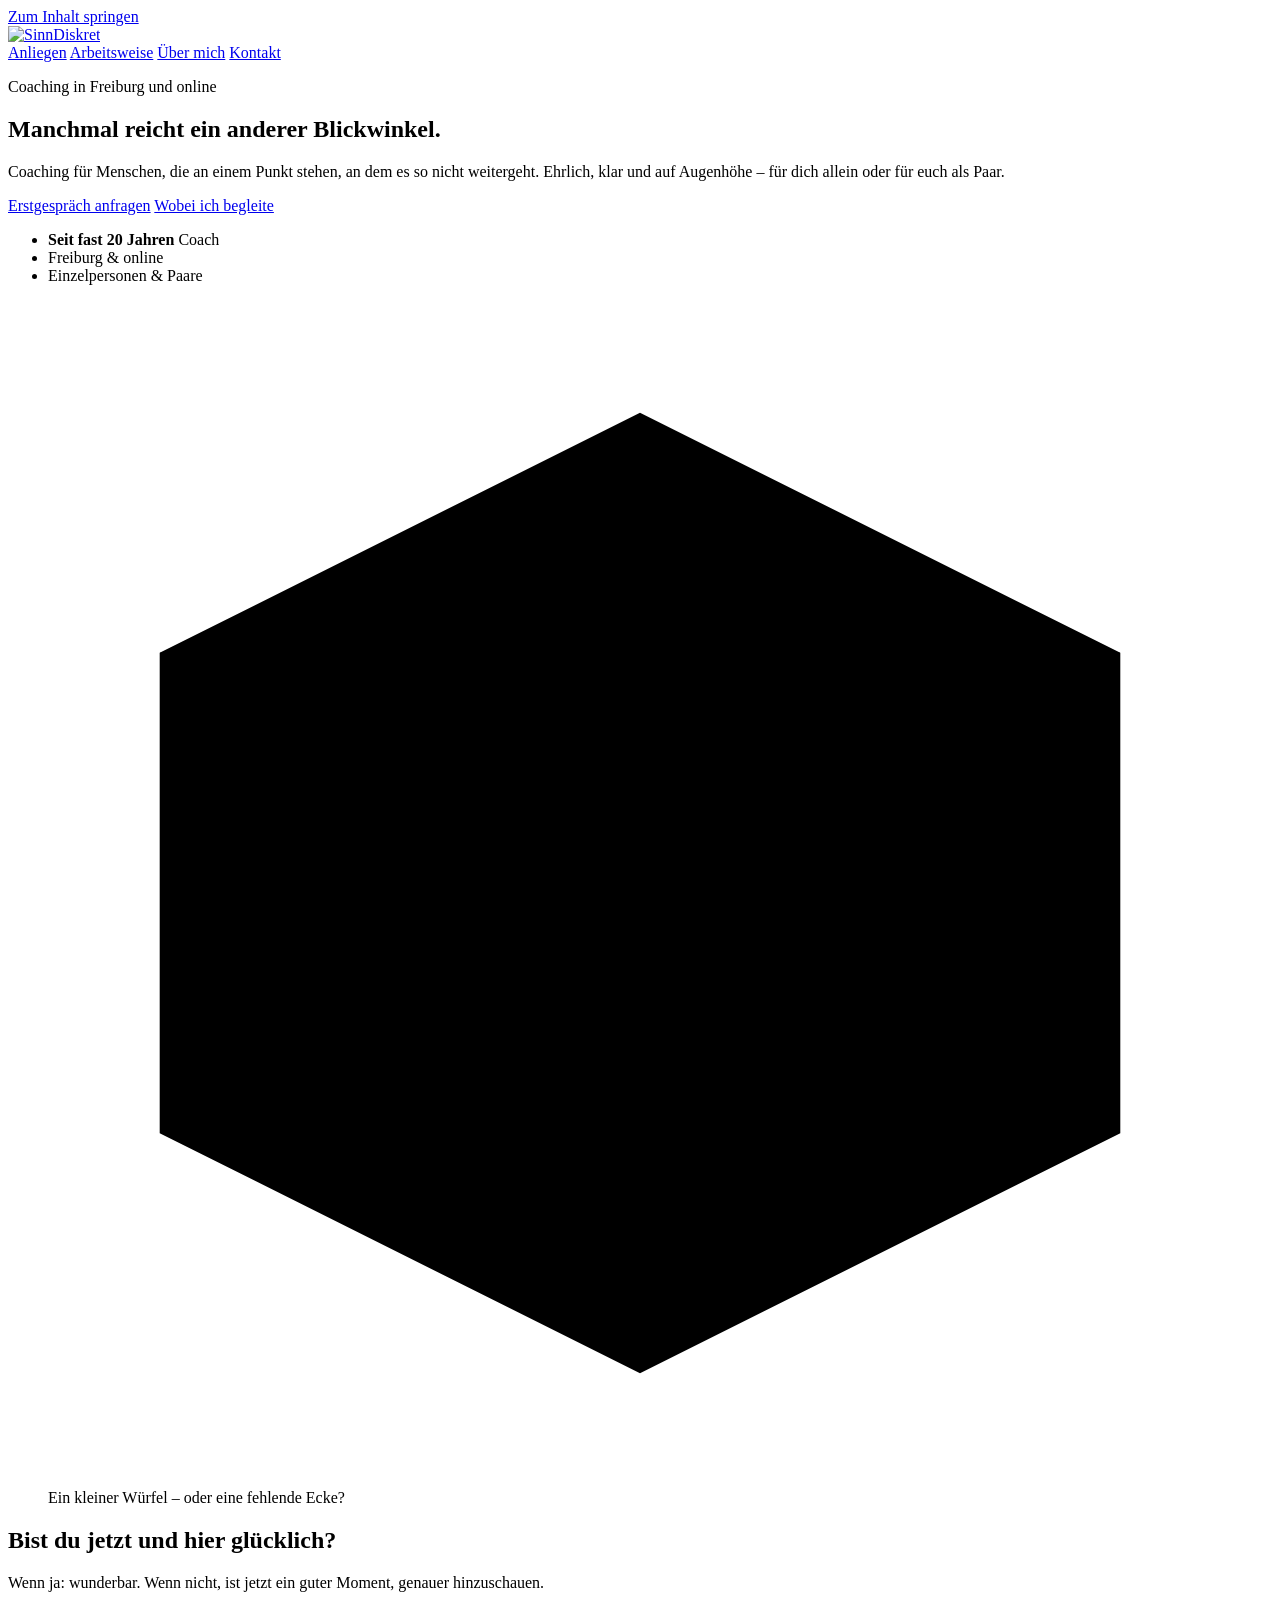
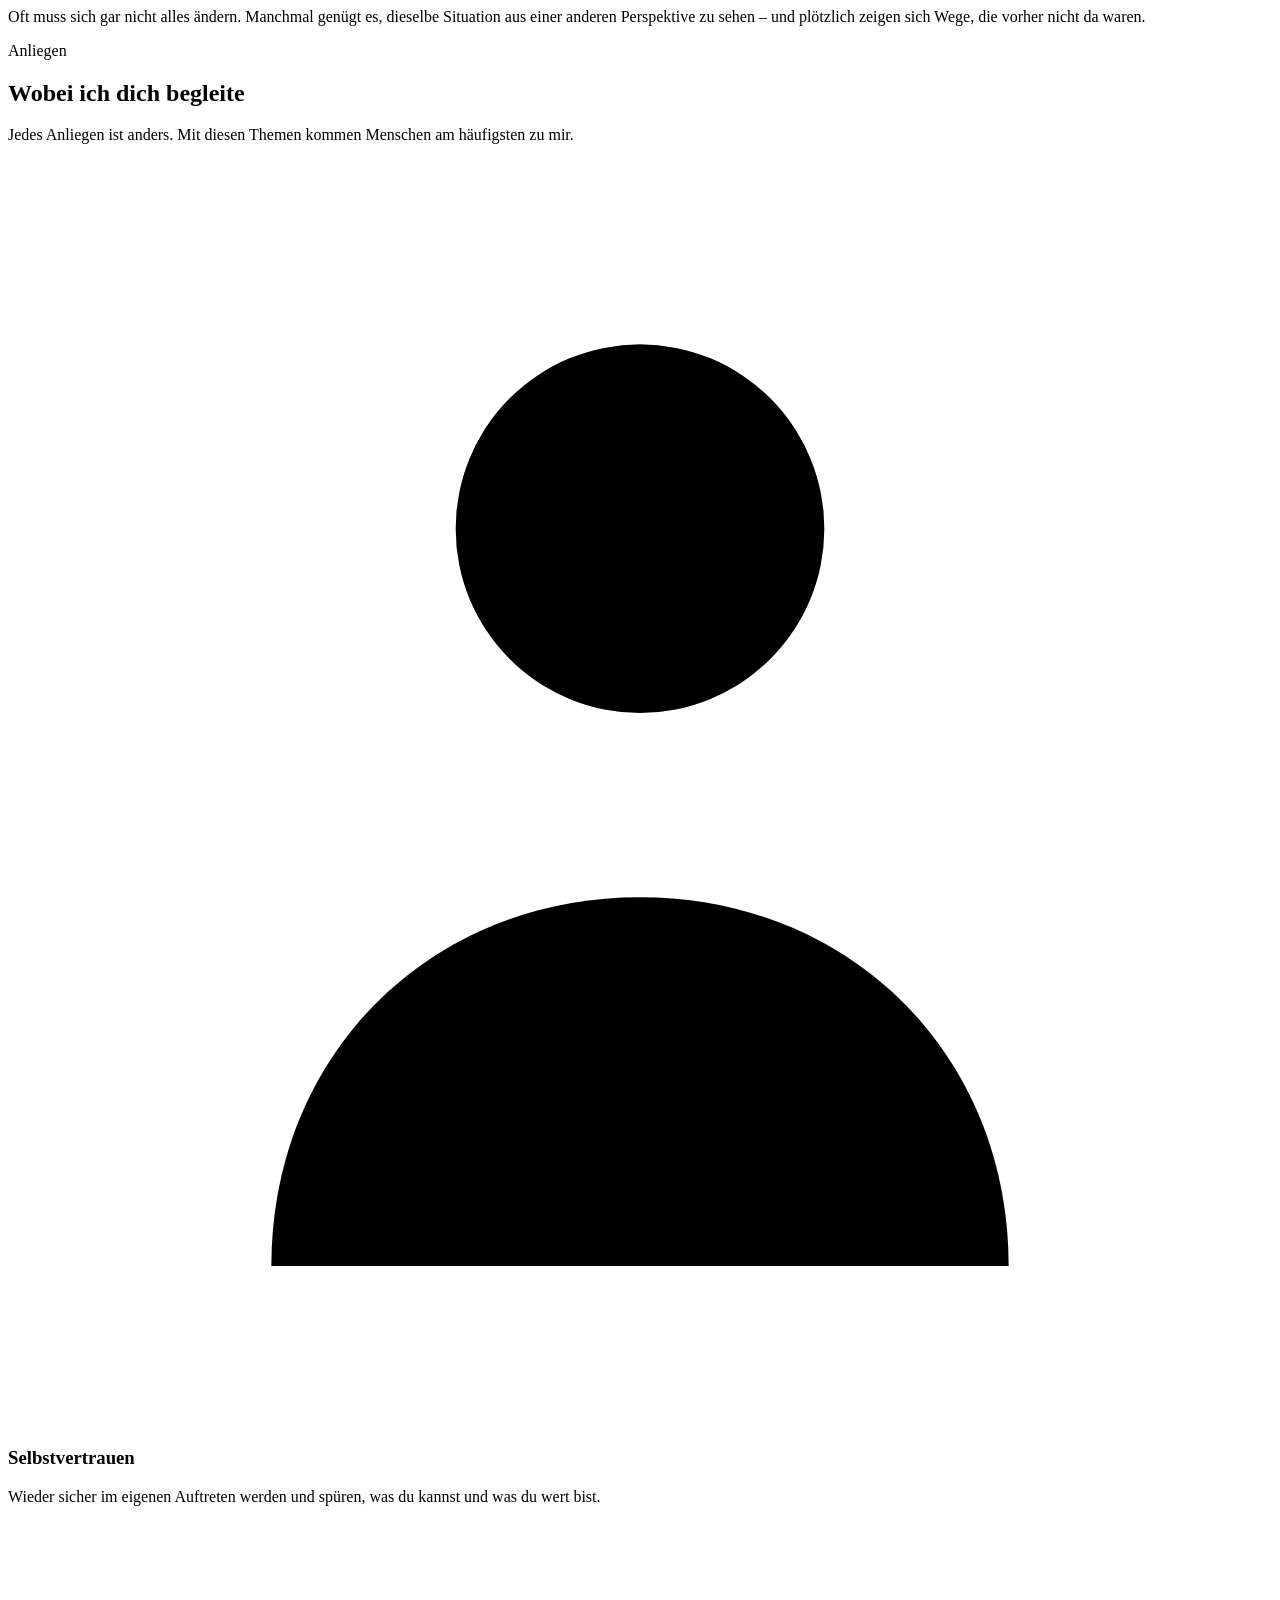
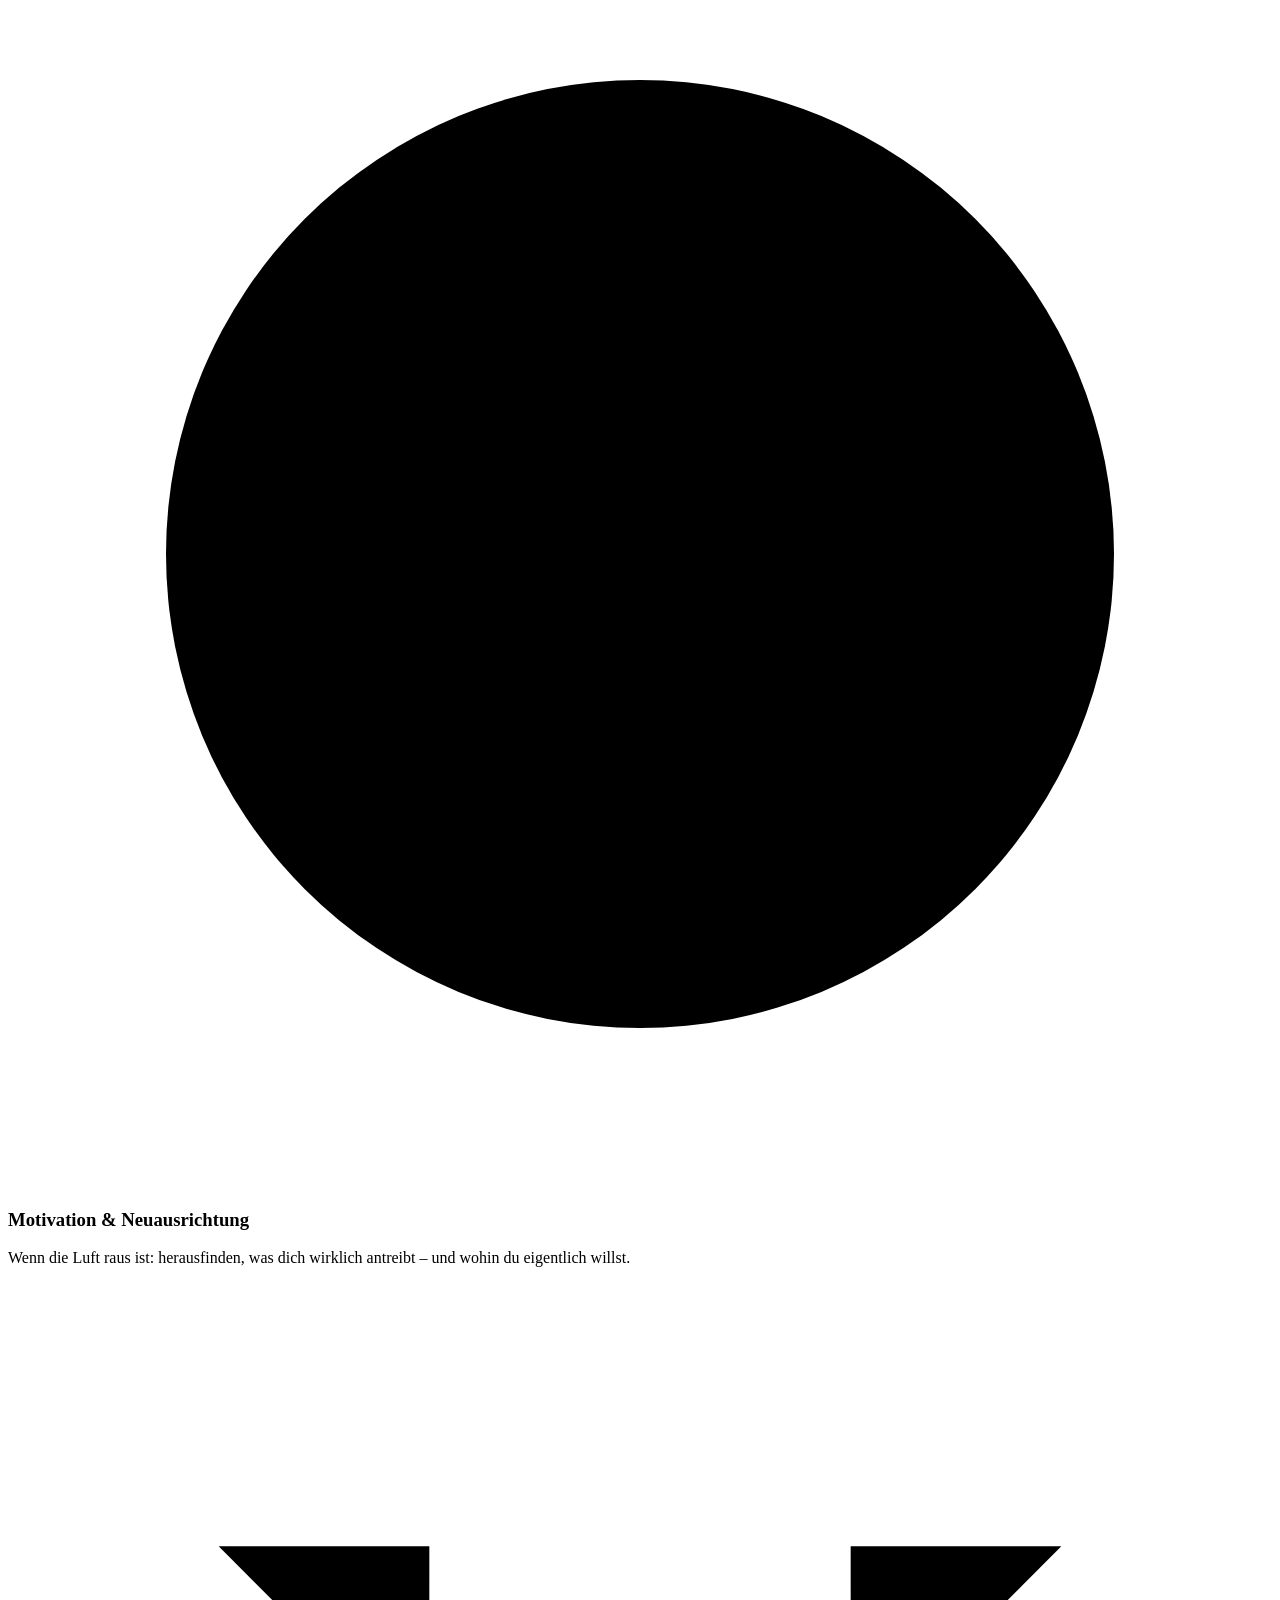
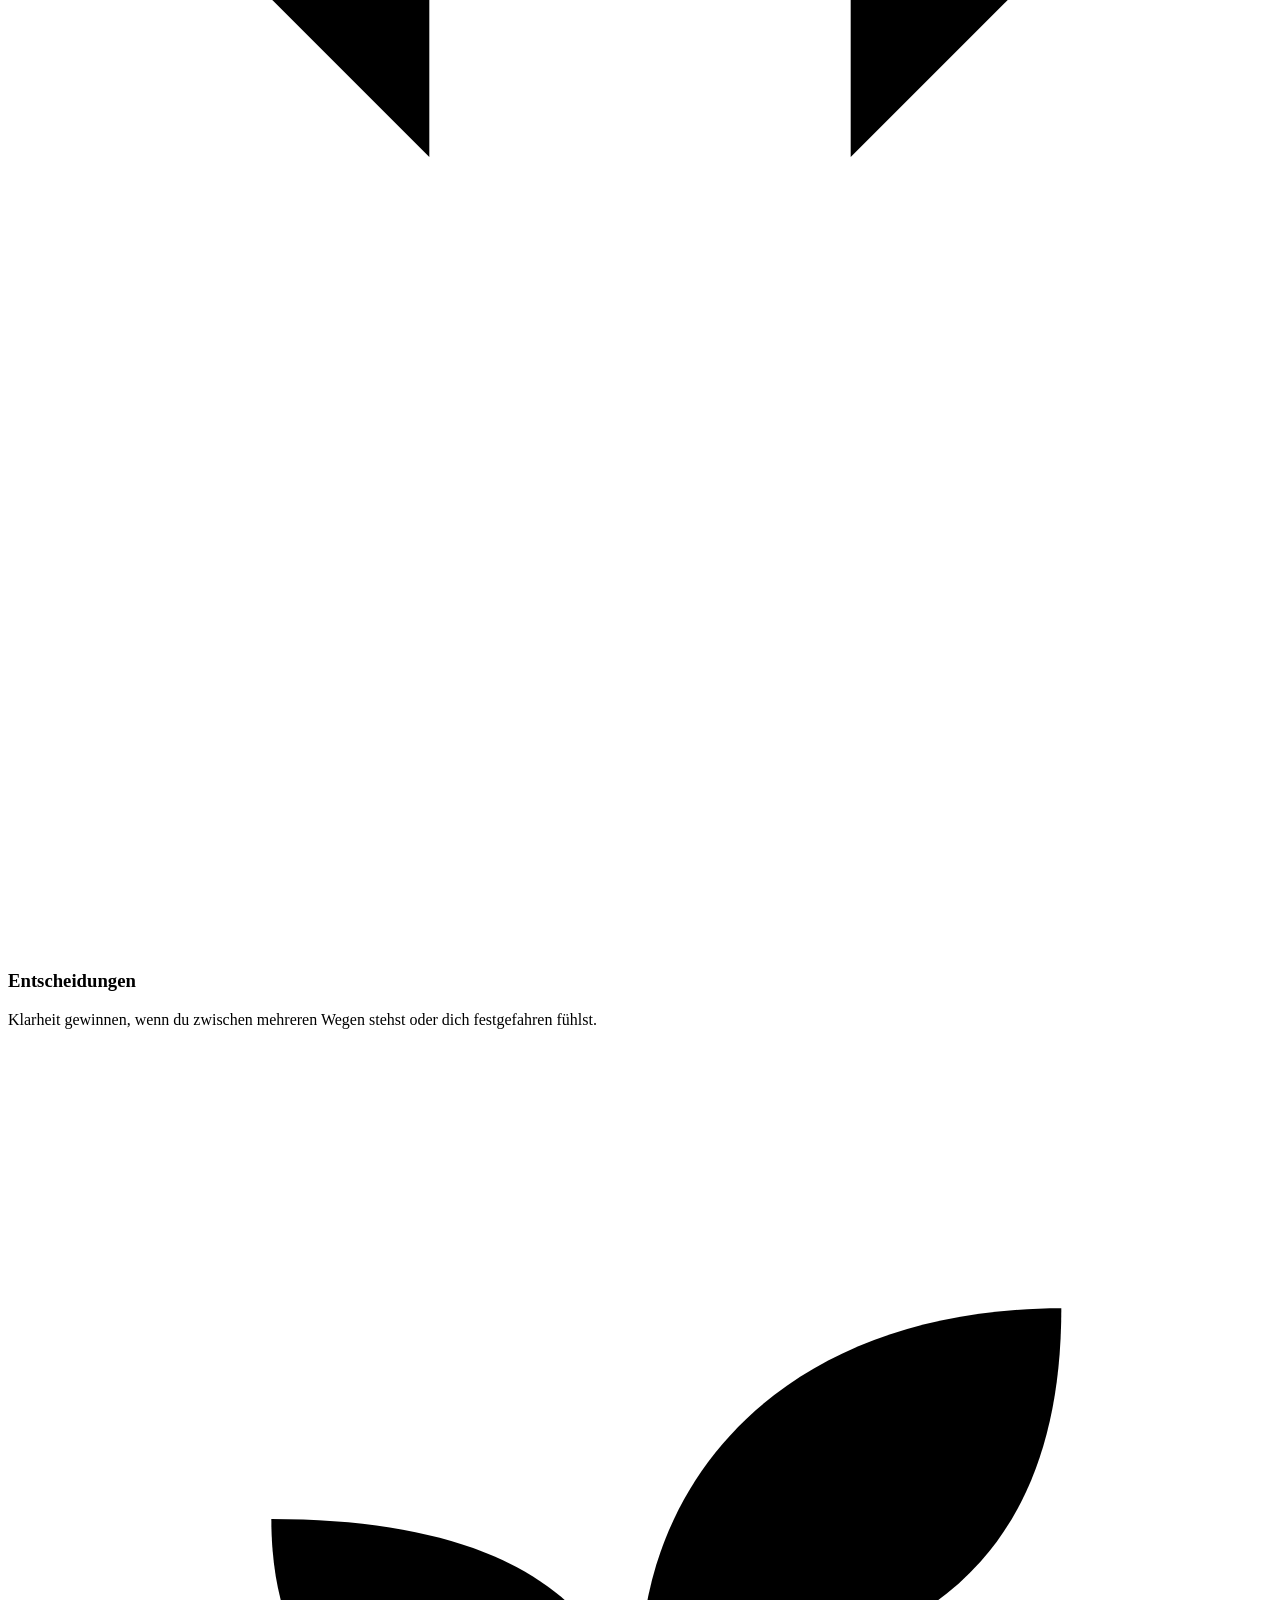
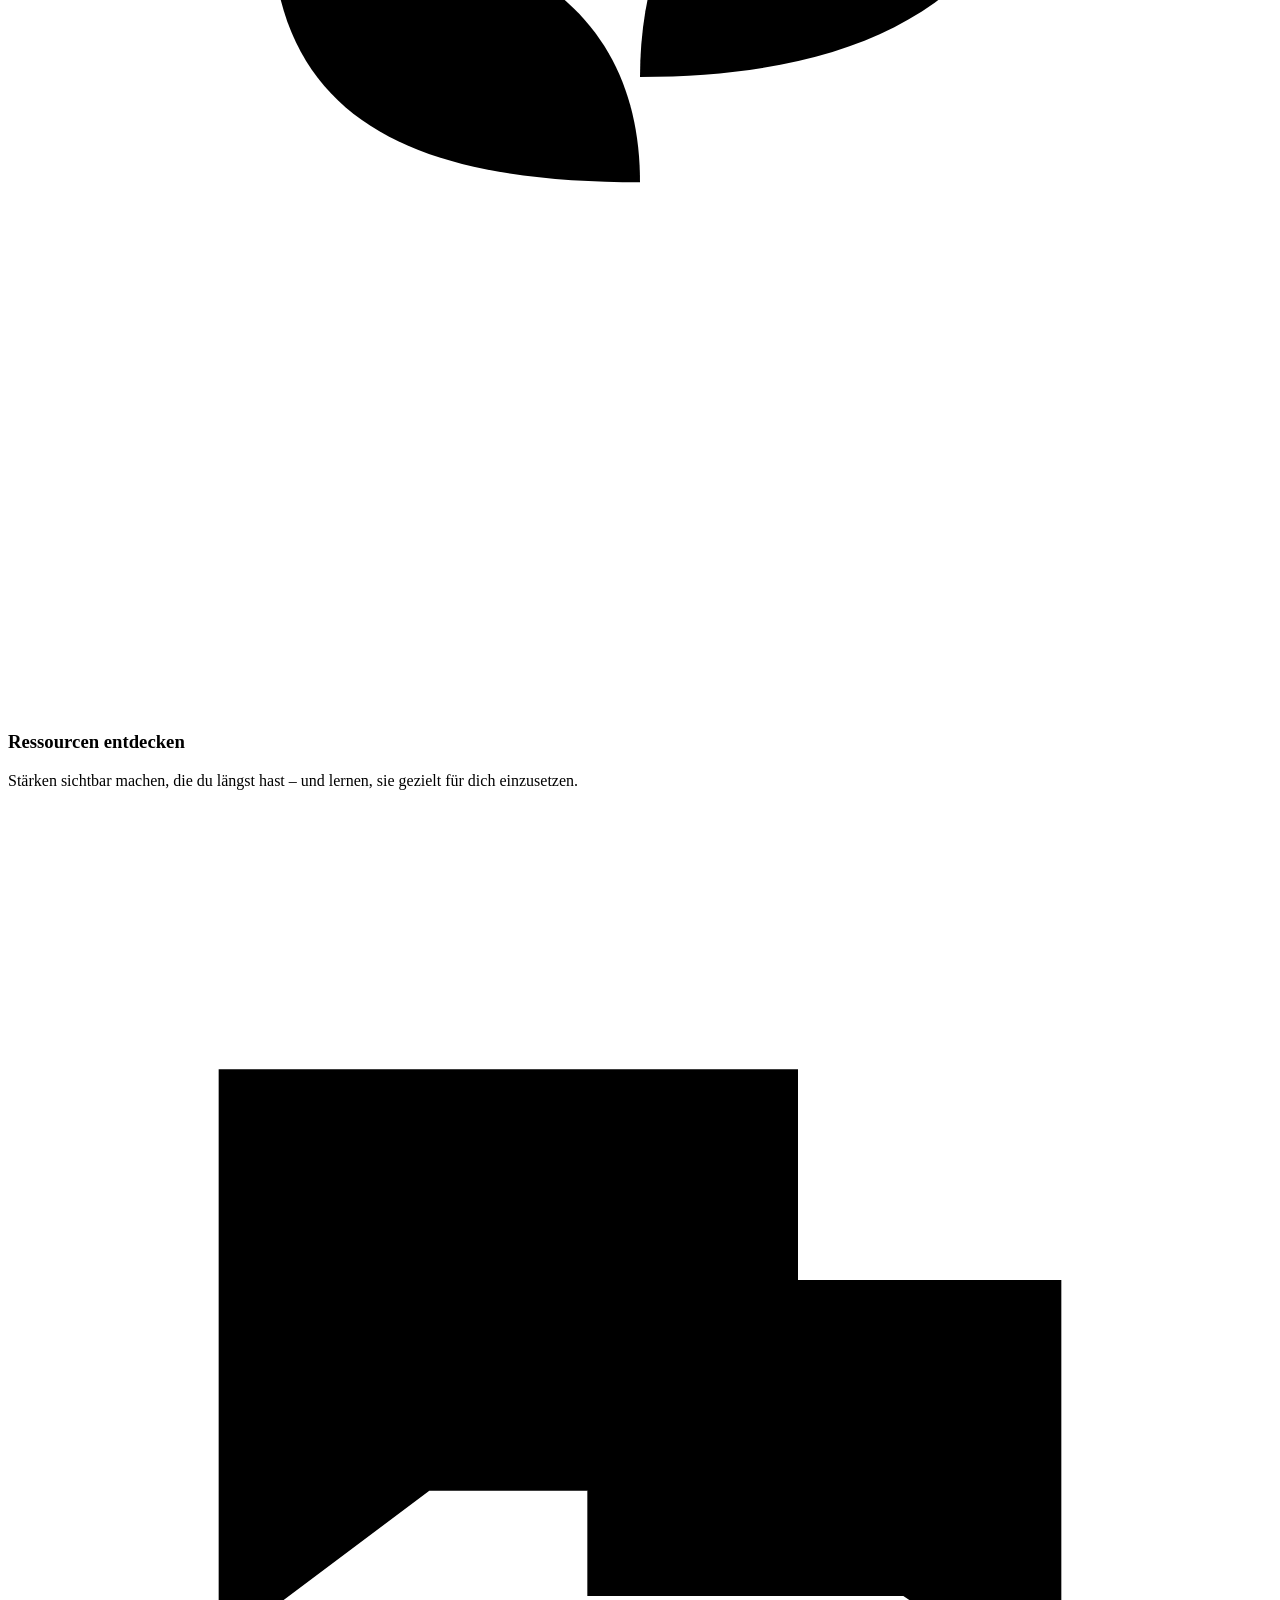
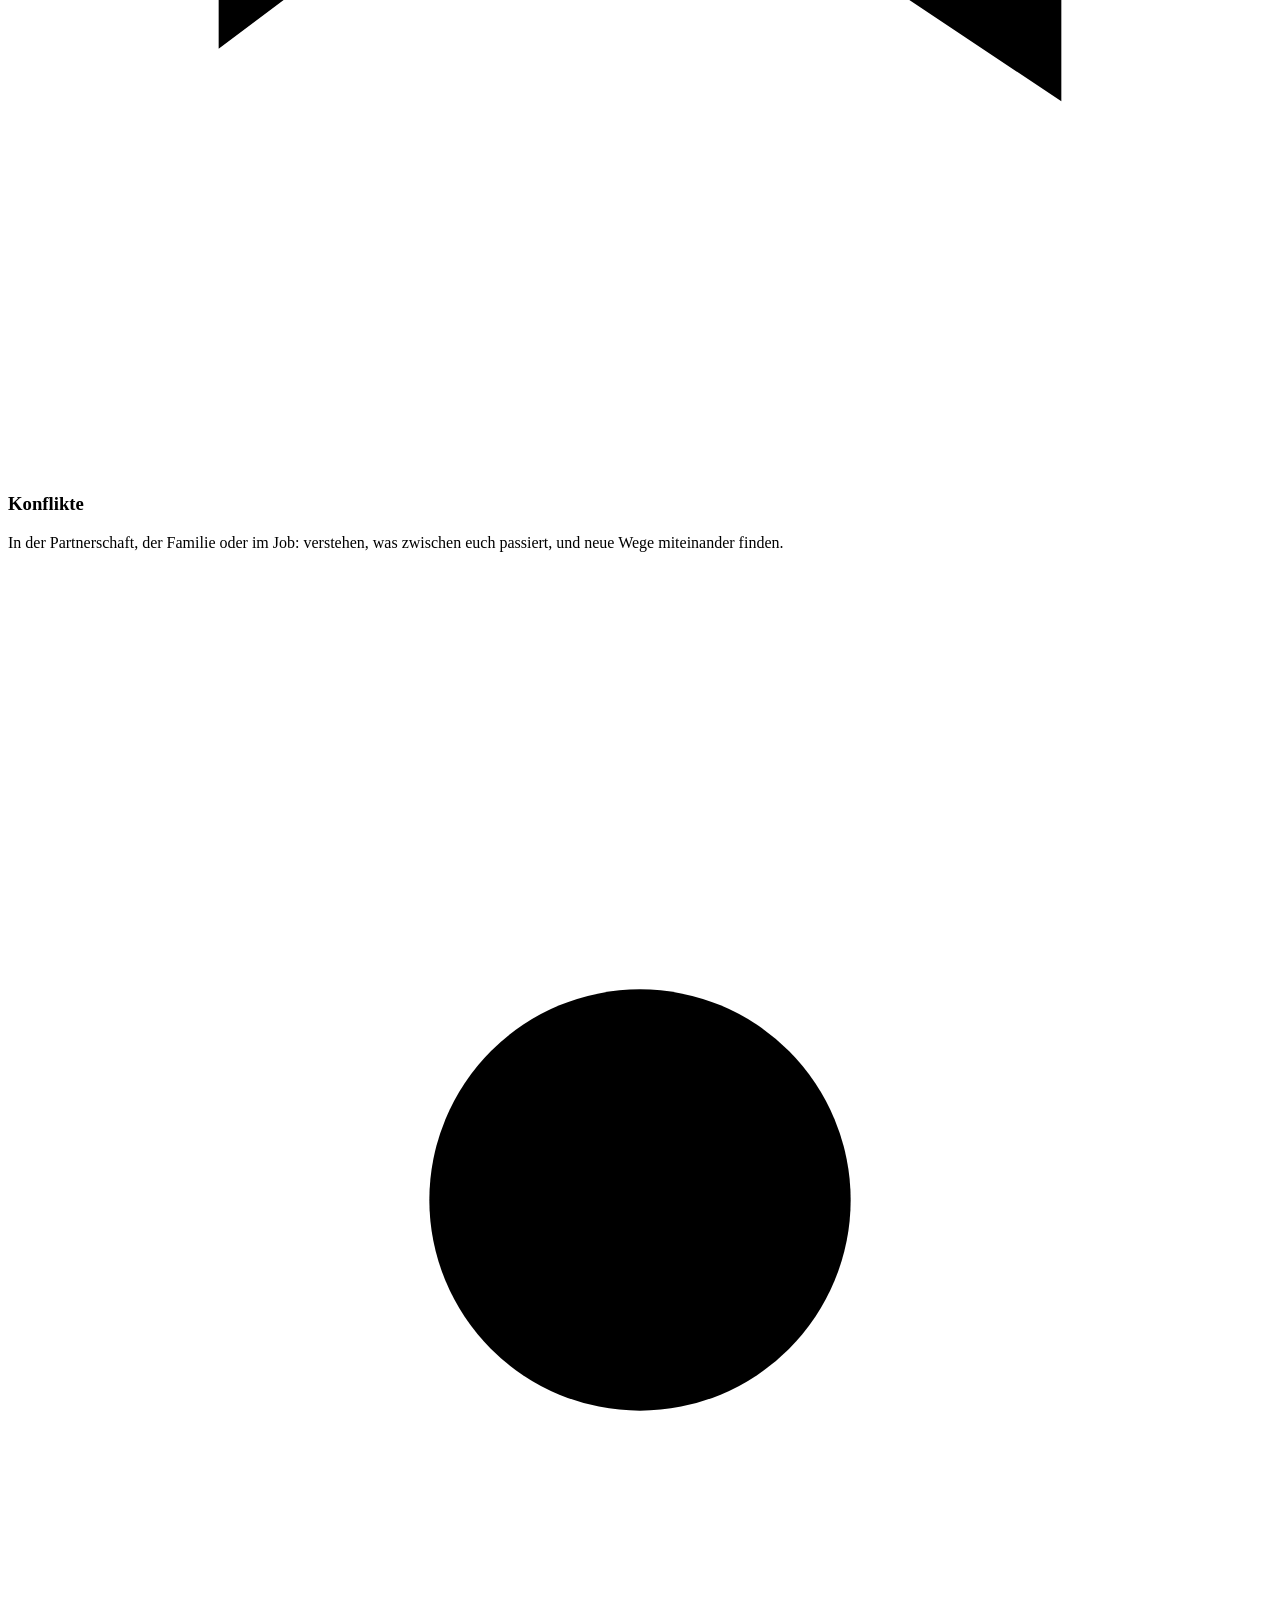
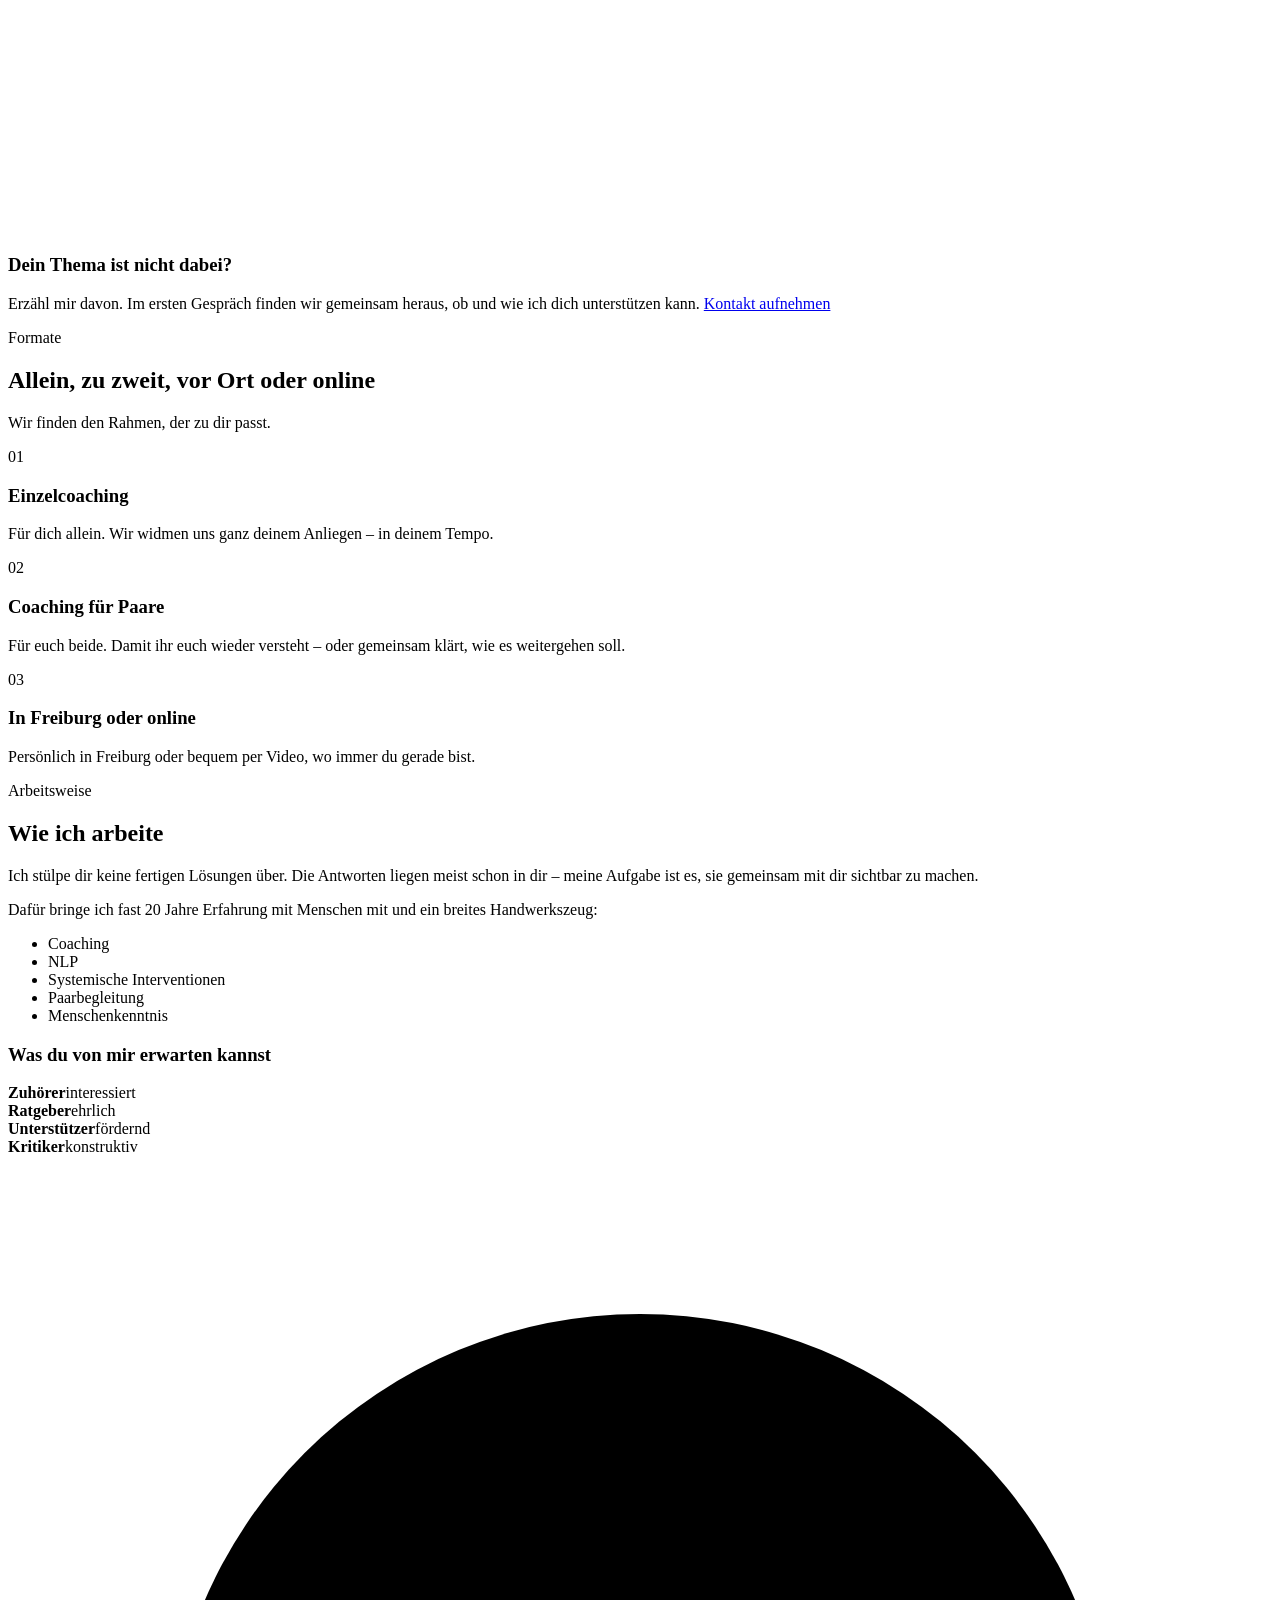
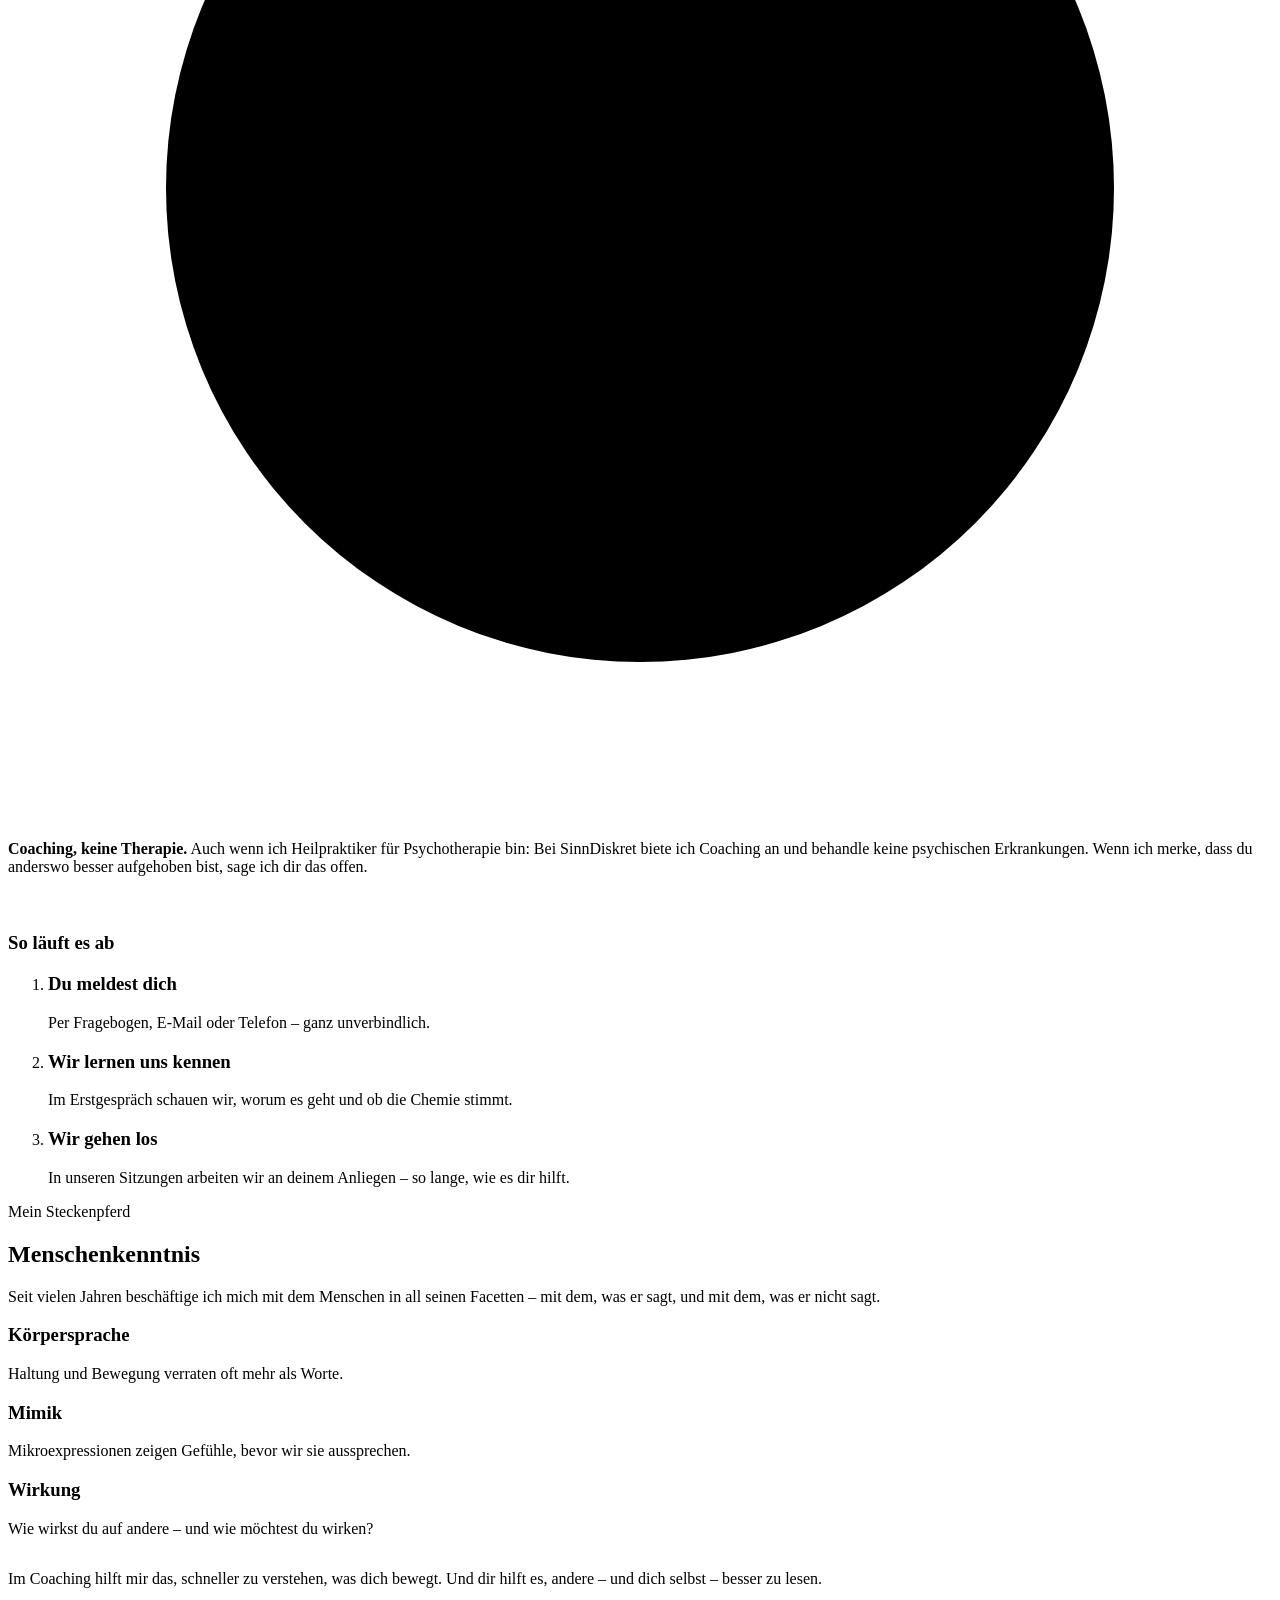
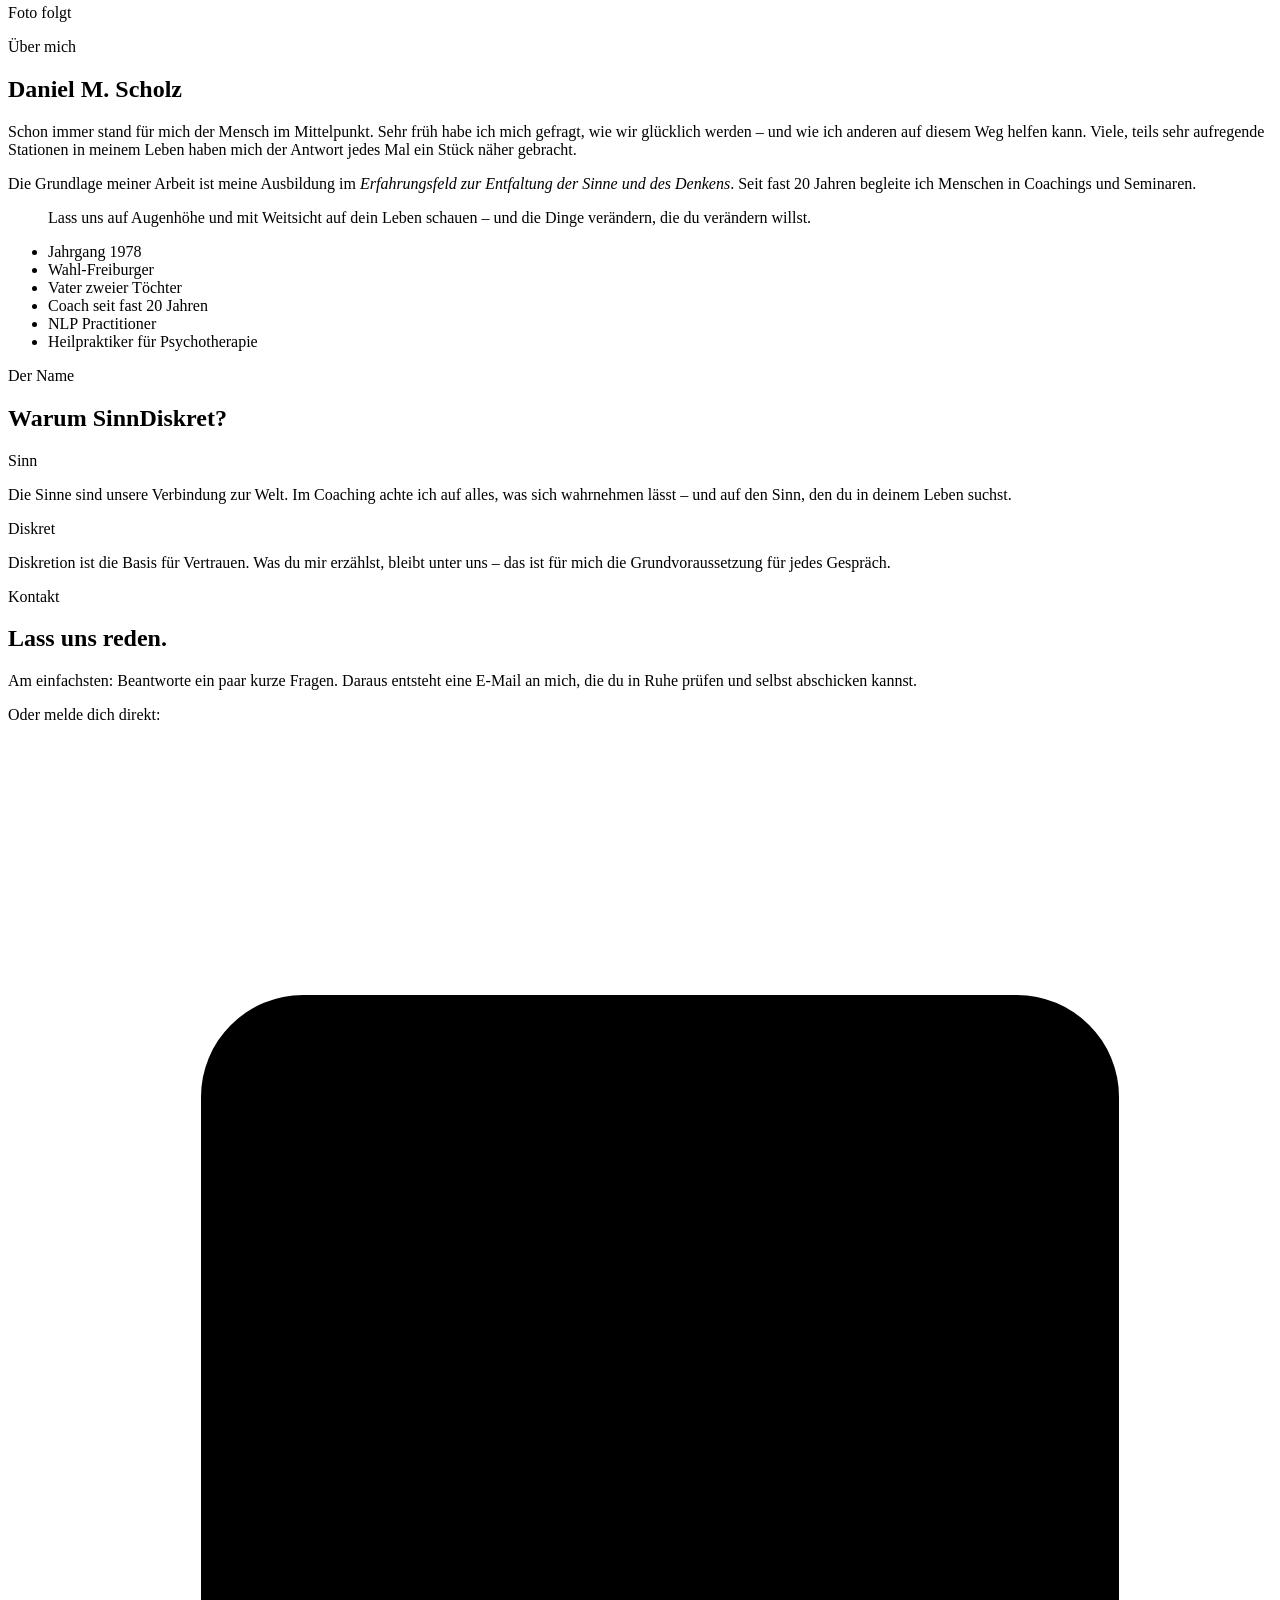
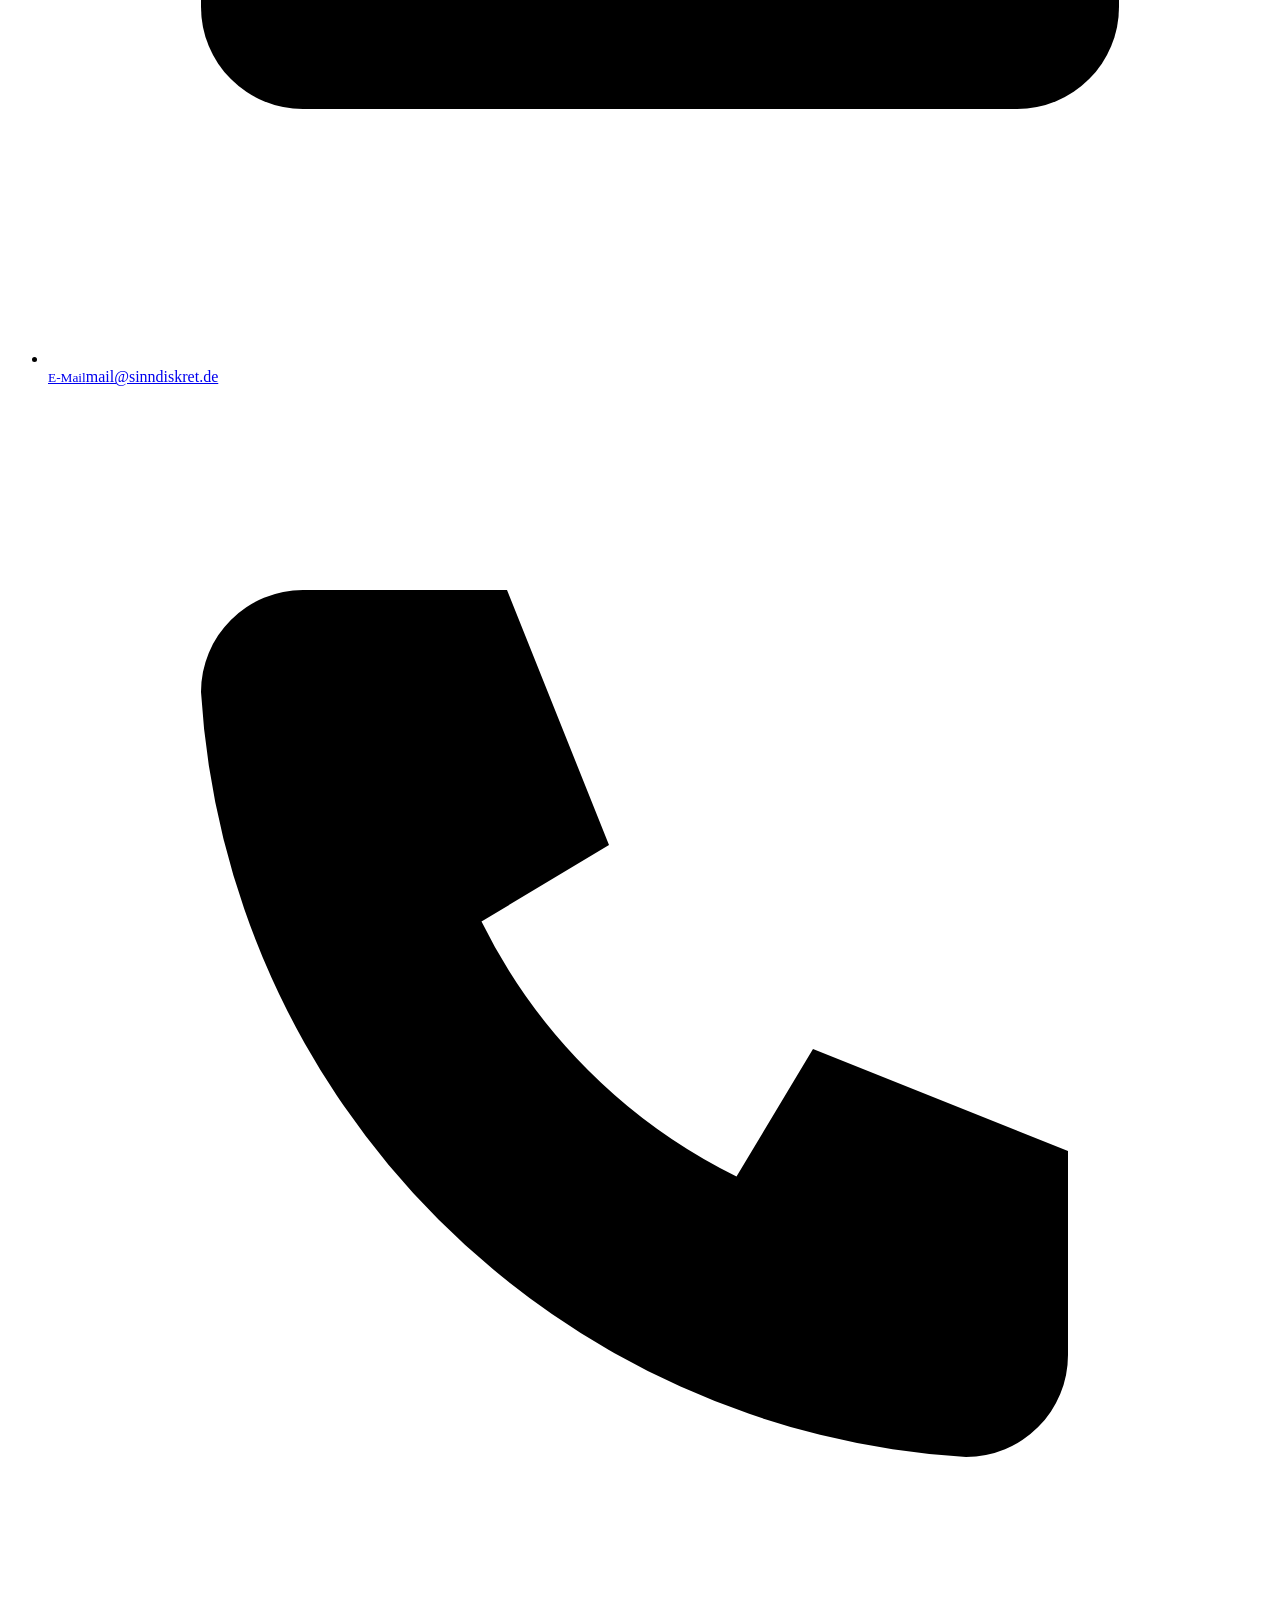
==== commit 53694fb6: "Würfel symmetrisch, Impressum und Datenschutz, Fragebogen klarer - Würfel im Einstieg als symmetrisc" ====
--- a/public/index.html
+++ b/public/index.html
@@ -49,14 +49,12 @@
         </div>
         <figure class="hero-art" aria-hidden="true">
           <div class="blob"></div>
-          <svg class="cube" viewBox="0 0 300 300">
-            <path d="M40 100 L100 40 L260 40"/>
-            <path d="M40 100 L130 100 L156 74 L226 74 L260 40 L260 200 L200 260 L40 260 Z"/>
-            <path d="M130 100 L130 170 L200 170 L200 260"/>
-            <path d="M200 170 L226 144 L226 74"/>
-            <path d="M130 170 L156 144 L156 74"/>
-            <path d="M156 144 L226 144"/>
-            <circle class="dot" cx="156" cy="144" r="7"/>
+          <svg class="cube" viewBox="44 44 212 212">
+            <path d="M150 193 L150 236 L236 193 L236 107 L150 64 L64 107 L64 193 L150 236"/>
+            <path d="M236 107 L193 128.5 L150 107 L107 128.5 L64 107"/>
+            <path d="M193 128.5 L193 171.5 L150 193 L107 171.5 L107 128.5"/>
+            <path d="M193 171.5 L150 150 L107 171.5"/>
+            <path d="M150 107 L150 150"/>
           </svg>
           <figcaption>Ein kleiner Würfel – oder eine fehlende Ecke?</figcaption>
         </figure>
@@ -307,6 +305,7 @@
               <label class="choice"><input type="radio" name="kanal" value="email" checked><span>per E-Mail</span></label>
               <label class="choice"><input type="radio" name="kanal" value="telefon"><span>per Telefon</span></label>
             </div>
+            <p class="help" id="mail-hint" style="margin-top:1rem">Ich antworte einfach auf deine E-Mail – deine Adresse musst du hier nicht eintragen.</p>
             <label class="field" id="tel-field" hidden style="margin-top:1rem"><span>Deine Telefonnummer</span><input name="telefon" type="tel" autocomplete="tel"></label>
             <p class="help" style="margin-top:1.25rem">Gut erreichbar bin ich …</p>
             <div class="choices">
